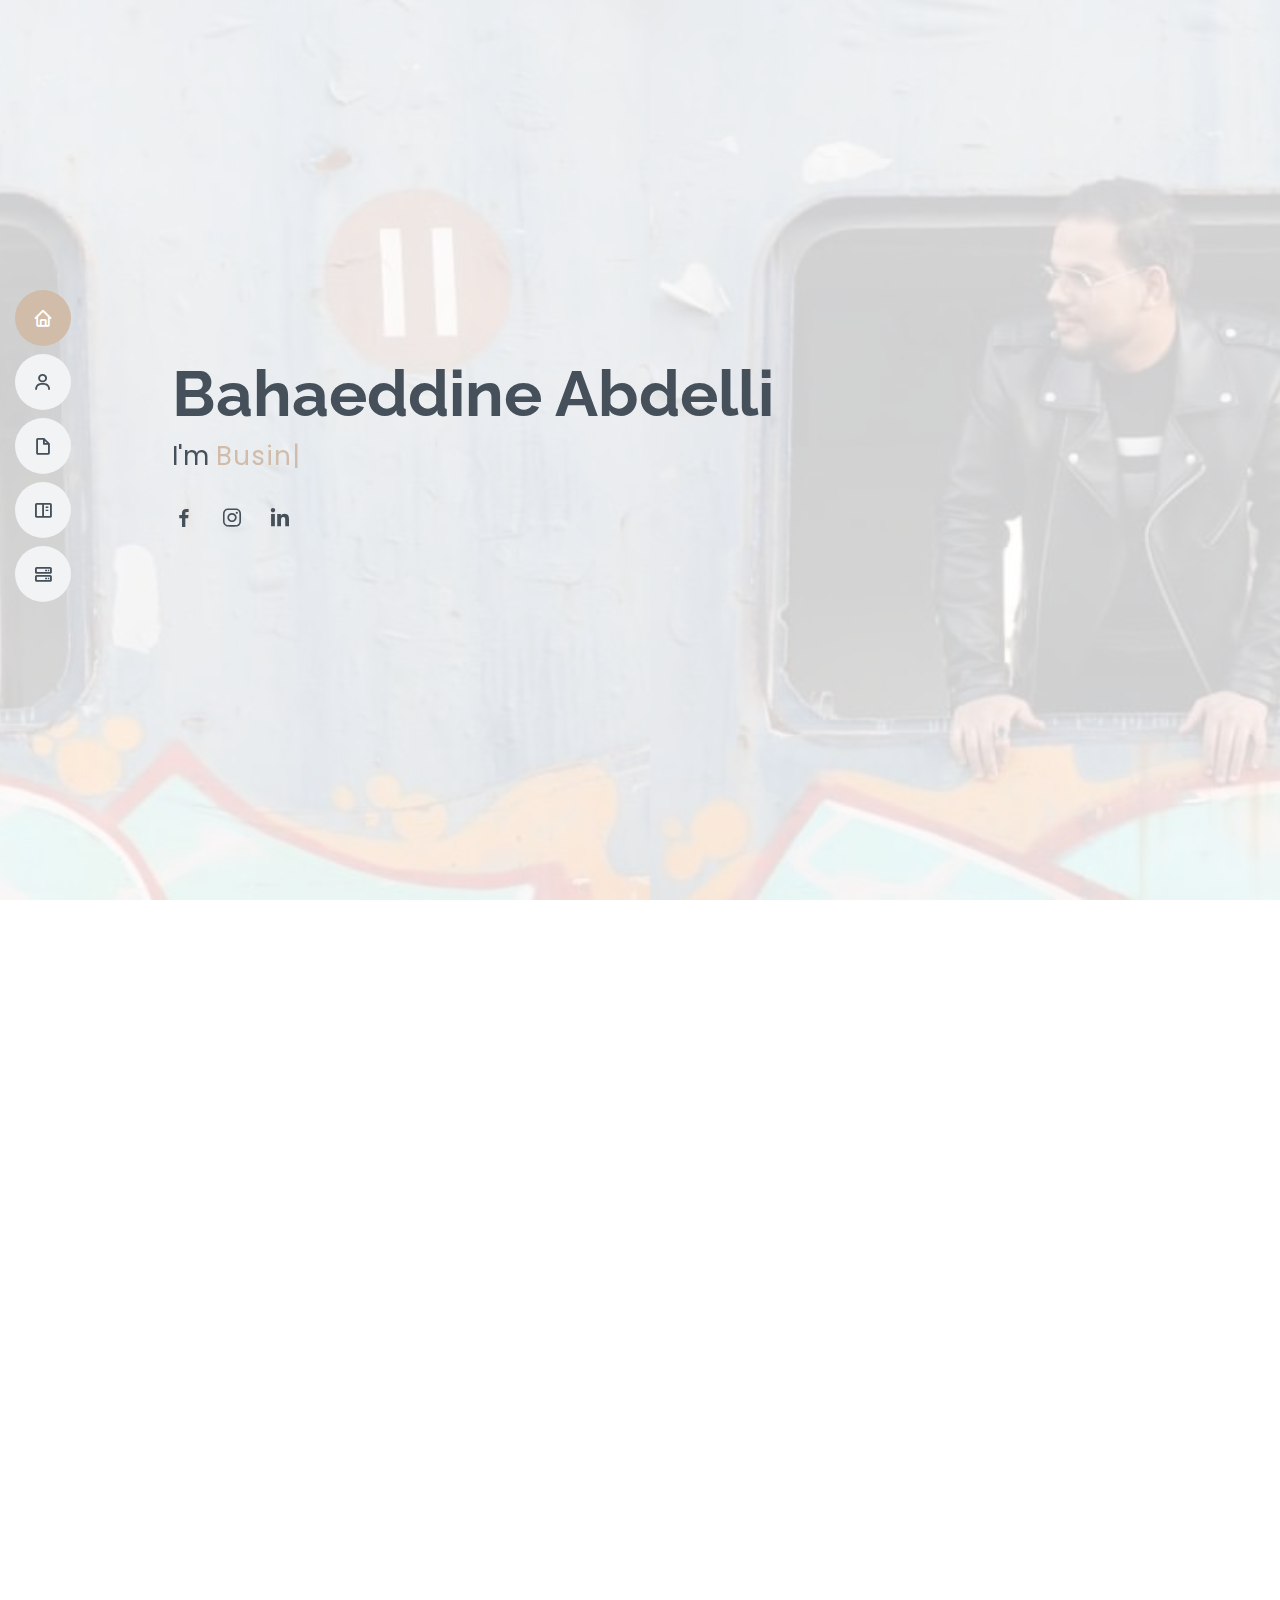
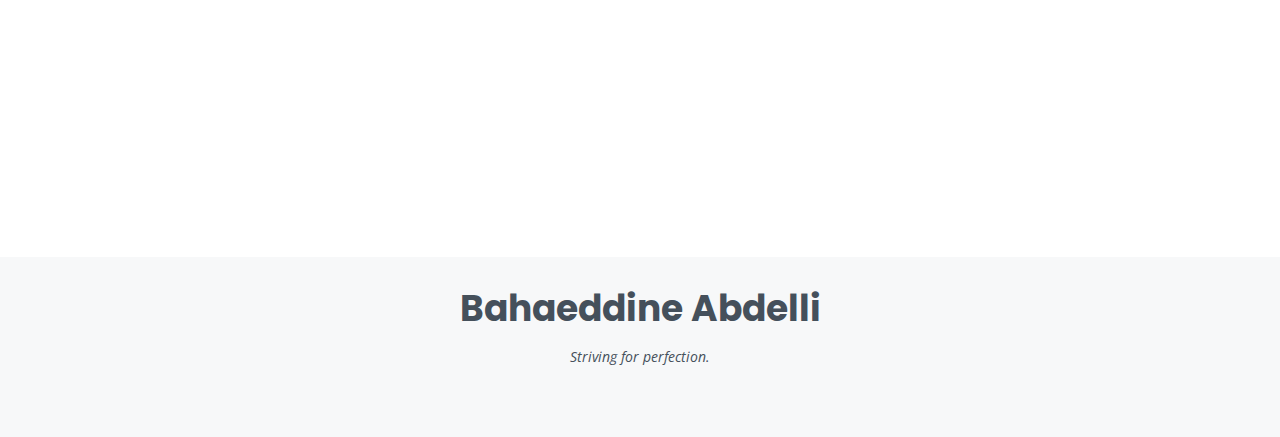
==== index.html @ da471a54 "first" ====
<!DOCTYPE html>
<html lang="en">
  <head>
    <meta charset="utf-8" />
    <meta content="width=device-width, initial-scale=1.0" name="viewport" />

    <title>MyResume Bootstrap Template - Index</title>
    <meta content="" name="description" />
    <meta content="" name="keywords" />

    <!-- Favicons -->
    <link href="assets/img/favicon.png" rel="icon" />
    <link href="assets/img/apple-touch-icon.png" rel="apple-touch-icon" />

    <!-- Google Fonts -->
    <link
      href="https://fonts.googleapis.com/css?family=Open+Sans:300,300i,400,400i,600,600i,700,700i|Raleway:300,300i,400,400i,500,500i,600,600i,700,700i|Poppins:300,300i,400,400i,500,500i,600,600i,700,700i"
      rel="stylesheet"
    />

    <!-- Vendor CSS Files -->
    <link href="assets/vendor/aos/aos.css" rel="stylesheet" />
    <link
      href="assets/vendor/bootstrap/css/bootstrap.min.css"
      rel="stylesheet"
    />
    <link
      href="assets/vendor/bootstrap-icons/bootstrap-icons.css"
      rel="stylesheet"
    />
    <link href="assets/vendor/boxicons/css/boxicons.min.css" rel="stylesheet" />
    <link
      href="assets/vendor/glightbox/css/glightbox.min.css"
      rel="stylesheet"
    />
    <link href="assets/vendor/swiper/swiper-bundle.min.css" rel="stylesheet" />

    <link
      rel="stylesheet"
      href="https://cdn.jsdelivr.net/npm/swiper@11/swiper-bundle.min.css"
    />
    <!-- Template Main CSS File -->
    <link href="assets/css/style.css" rel="stylesheet" />

    <!-- =======================================================
  * Template Name: MyResume
  * Template URL: https://bootstrapmade.com/free-html-bootstrap-template-my-resume/
  * Updated: Mar 17 2024 with Bootstrap v5.3.3
  * Author: BootstrapMade.com
  * License: https://bootstrapmade.com/license/
  ======================================================== -->
  </head>

  <body>
    <!-- ======= Mobile nav toggle button ======= -->
    <!-- <button type="button" class="mobile-nav-toggle d-xl-none"><i class="bi bi-list mobile-nav-toggle"></i></button> -->
    <i class="bi bi-list mobile-nav-toggle d-lg-none"></i>
    <!-- ======= Header ======= -->
    <header id="header" class="d-flex flex-column justify-content-center">
      <nav id="navbar" class="navbar nav-menu">
        <ul>
          <li>
            <a href="#hero" class="nav-link scrollto active"
              ><i class="bx bx-home"></i> <span>Home</span></a
            >
          </li>
          <li>
            <a href="#about" class="nav-link scrollto"
              ><i class="bx bx-user"></i> <span>About</span></a
            >
          </li>
          <li>
            <a href="#resume" class="nav-link scrollto"
              ><i class="bx bx-file-blank"></i> <span>Resume</span></a
            >
          </li>
          <li>
            <a href="#portfolio" class="nav-link scrollto"
              ><i class="bx bx-book-content"></i> <span>My life</span></a
            >
          </li>
          <li>
            <a href="#services" class="nav-link scrollto"
              ><i class="bx bx-server"></i> <span>Certificates</span></a
            >
          </li>
          <!-- <li><a href="#contact" class="nav-link scrollto"><i class="bx bx-envelope"></i> <span>Contact</span></a></li> -->
        </ul>
      </nav>
      <!-- .nav-menu -->
    </header>
    <!-- End Header -->

    <!-- ======= Hero Section ======= -->
    <section id="hero" class="d-flex flex-column justify-content-center">
      <div class="container" data-aos="zoom-in" data-aos-delay="100">
        <h1>Bahaeddine Abdelli</h1>
        <p>
          I'm
          <span
            class="typed"
            data-typed-items="Business Student, Enthusiastic, Professional"
          ></span>
        </p>
        <div class="social-links">
          <a href="https://www.facebook.com/baha.abdelli.73" class="facebook"
            ><i class="bx bxl-facebook"></i
          ></a>
          <a href="https://www.instagram.com/abdellibaha/" class="instagram"
            ><i class="bx bxl-instagram"></i
          ></a>
          <a
            href="https://www.linkedin.com/in/bahaeddine-abdelli-0a6141202/"
            class="linkedin"
            ><i class="bx bxl-linkedin"></i
          ></a>
        </div>
      </div>
    </section>
    <!-- End Hero -->

    <main id="main">
      <!-- ======= About Section ======= -->
      <section id="about" class="about">
        <div class="container" data-aos="fade-up">
          <div class="section-title">
            <h2>About</h2>
            <p>
              I am Bahaeddine Abdelli an ambitious L3 student with a keen
              interest in business analytics at the Mediterranean School of
              Business. With a passion for data-driven decision-making, is
              dedicated to understanding the intricate dynamics of business and
              leveraging analytics to drive efficiency and innovation. Eager to
              combine academic knowledge with real-world experience, Bahaeddine
              is actively seeking opportunities to apply and further develop his
              skills in the ever-evolving field of business analytics. His
              dedication to continuous learning and problem-solving is a
              testament to his commitment to making a meaningful impact in the
              business world.
            </p>
          </div>

          <div class="row">
            <div class="col-lg-4">
              <img
                src="assets/img/bahapdp.png"
                class="img-fluid"
                style="width: 300px"
                alt=""
              />
            </div>
            <div class="col-lg-8 pt-4 pt-lg-0 content">
              <h3>Final Year MSB Student.</h3>
              <p class="fst-italic">Details about me</p>
              <div class="row">
                <div class="col-lg-6">
                  <ul>
                    <li>
                      <i class="bi bi-chevron-right"></i>
                      <strong>Birthday:</strong> <span>19/02/2002</span>
                    </li>
                    <li>
                      <i class="bi bi-chevron-right"></i>
                      <strong>Phone:</strong> <span>+216 29701152</span>
                    </li>
                    <li>
                      <i class="bi bi-chevron-right"></i>
                      <strong>Adress:</strong>
                      <span>Résidence La Perle Du Lac, Tunis </span>
                    </li>
                  </ul>
                </div>
                <div class="col-lg-6">
                  <ul>
                    <li>
                      <i class="bi bi-chevron-right"></i> <strong>Age:</strong>
                      <span>22</span>
                    </li>
                    <li>
                      <i class="bi bi-chevron-right"></i>
                      <strong>Degree:</strong>
                      <span>License in business administration </span>
                    </li>
                    <li>
                      <i class="bi bi-chevron-right"></i>
                      <strong>Email:</strong>
                      <span>bahaeddine.abdelli@msb.tn</span>
                    </li>
                  </ul>
                </div>
              </div>
              <!-- <p>
              Officiis eligendi itaque labore et dolorum mollitia officiis optio vero. Quisquam sunt adipisci omnis et ut. Nulla accusantium dolor incidunt officia tempore. Et eius omnis.
              Cupiditate ut dicta maxime officiis quidem quia. Sed et consectetur qui quia repellendus itaque neque. Aliquid amet quidem ut quaerat cupiditate. Ab et eum qui repellendus omnis culpa magni laudantium dolores.
            </p> -->
            </div>
          </div>
        </div>
      </section>

      <!-- ======= Facts Section ======= -->
      <!-- <section id="facts" class="facts">
      <div class="container" data-aos="fade-up">

        <div class="section-title">
          <h2>Facts</h2>
          <p>Magnam dolores commodi suscipit. Necessitatibus eius consequatur ex aliquid fuga eum quidem. Sit sint consectetur velit. Quisquam quos quisquam cupiditate. Et nemo qui impedit suscipit alias ea. Quia fugiat sit in iste officiis commodi quidem hic quas.</p>
        </div>

        <div class="row">

          <div class="col-lg-3 col-md-6">
            <div class="count-box">
              <i class="bi bi-emoji-smile"></i>
              <span data-purecounter-start="0" data-purecounter-end="232" data-purecounter-duration="1" class="purecounter"></span>
              <p>Happy Clients</p>
            </div>
          </div>

          <div class="col-lg-3 col-md-6 mt-5 mt-md-0">
            <div class="count-box">
              <i class="bi bi-journal-richtext"></i>
              <span data-purecounter-start="0" data-purecounter-end="521" data-purecounter-duration="1" class="purecounter"></span>
              <p>Projects</p>
            </div>
          </div>

          <div class="col-lg-3 col-md-6 mt-5 mt-lg-0">
            <div class="count-box">
              <i class="bi bi-headset"></i>
              <span data-purecounter-start="0" data-purecounter-end="1463" data-purecounter-duration="1" class="purecounter"></span>
              <p>Hours Of Support</p>
            </div>
          </div>

          <div class="col-lg-3 col-md-6 mt-5 mt-lg-0">
            <div class="count-box">
              <i class="bi bi-award"></i>
              <span data-purecounter-start="0" data-purecounter-end="25" data-purecounter-duration="1" class="purecounter"></span>
              <p>Awards</p>
            </div>
          </div>

        </div>

      </div>
    </section> -->

      <!-- ======= Skills Section ======= -->
      <section id="skills" class="skills section-bg">
        <div class="container" data-aos="fade-up">
          <div class="section-title">
            <h2>Skills</h2>
            <p>Overview of my skills.</p>
          </div>

          <div class="row skills-content">
            <div class="col-lg-6">
              <div class="progress">
                <span class="skill">Communication <i class="val">100%</i></span>
                <div class="progress-bar-wrap">
                  <div
                    class="progress-bar"
                    role="progressbar"
                    aria-valuenow="100"
                    aria-valuemin="0"
                    aria-valuemax="100"
                  ></div>
                </div>
              </div>

              <div class="progress">
                <span class="skill">Leadership <i class="val">90%</i></span>
                <div class="progress-bar-wrap">
                  <div
                    class="progress-bar"
                    role="progressbar"
                    aria-valuenow="90"
                    aria-valuemin="0"
                    aria-valuemax="100"
                  ></div>
                </div>
              </div>

              <div class="progress">
                <span class="skill"
                  >Ability to work in a team <i class="val">90%</i></span
                >
                <div class="progress-bar-wrap">
                  <div
                    class="progress-bar"
                    role="progressbar"
                    aria-valuenow="90"
                    aria-valuemin="0"
                    aria-valuemax="100"
                  ></div>
                </div>
              </div>
            </div>

            <div class="col-lg-6">
              <div class="progress">
                <span class="skill"
                  >Microsoft Office <i class="val">80%</i></span
                >
                <div class="progress-bar-wrap">
                  <div
                    class="progress-bar"
                    role="progressbar"
                    aria-valuenow="80"
                    aria-valuemin="0"
                    aria-valuemax="100"
                  ></div>
                </div>
              </div>

              <div class="progress">
                <span class="skill"
                  >Public Speaking <i class="val">85%</i></span
                >
                <div class="progress-bar-wrap">
                  <div
                    class="progress-bar"
                    role="progressbar"
                    aria-valuenow="85"
                    aria-valuemin="0"
                    aria-valuemax="100"
                  ></div>
                </div>
              </div>

              <div class="progress">
                <span class="skill">Photography <i class="val">60%</i></span>
                <div class="progress-bar-wrap">
                  <div
                    class="progress-bar"
                    role="progressbar"
                    aria-valuenow="60"
                    aria-valuemin="0"
                    aria-valuemax="100"
                  ></div>
                </div>
              </div>
            </div>
          </div>
        </div>
      </section>
      <!-- End Skills Section -->

      <!-- ======= Resume Section ======= -->
      <section id="resume" class="resume">
        <div class="container" data-aos="fade-up">
          <div class="section-title">
            <h2>Resume</h2>
            <p>Education / Professional path.</p>
          </div>

          <div class="row">
            <div class="col-lg-6">
              <h3 class="resume-title">Education</h3>
              <div class="resume-item">
                <h4>Baccalaureate in Technology Science</h4>
                <h5>September 2016</h5>
                <p><em>The Pioneer School of Gafsa, Tunisia</em></p>
              </div>
              <div class="resume-item">
                <h4>Preparatory Cycle</h4>
                <h5>September 2020 - June 2021</h5>
                <p>
                  <em
                    >Preparatory Institute for Engineering, Nabeul, Tunisia</em
                  >
                </p>
              </div>
              <div class="resume-item">
                <h4>Licence in Business Administration</h4>
                <h5>September 2021 - June 2024</h5>
                <p><em>Mediterranean School Of Business, Tunis, Tunisia</em></p>
              </div>
              <h3 class="resume-title">Extra-Cirricular Activities</h3>
              <div class="resume-item">
                <h4>Member at Lions Club SMU Nation</h4>
                <h5>November 2022 - Present</h5>
                <p><em>Mediterranean School Of Business, Tunis, Tunisia</em></p>
                <ul>
                  <li>
                    Promote the principles of good government and good
                    citizenship
                  </li>
                  <li>
                    Take an active interest in the civic, cultural, social and
                    moral welfare of the community
                  </li>
                  <li>
                    Encourage service-minded people to serve their community
                    without personal financial reward
                  </li>
                </ul>
              </div>
              <div class="resume-item">
                <h4>Member at Enactus SMU</h4>
                <h5>September 2022 - Present</h5>
                <p><em>Mediterranean School Of Business, Tunis, Tunisia</em></p>
                <ul>
                  <li>
                    Actively engage in Enactus projects that address social,
                    economic, or environmental issues
                  </li>
                  <li>
                    Collaborate with our club members to plan, execute, and
                    evaluate projects
                  </li>
                  <li>
                    Raise awareness about social and environmental issues and
                    the work being done by Enactus
                  </li>
                </ul>
              </div>
            </div>
            <div class="col-lg-6">
              <h3 class="resume-title">Professional Experience</h3>
              <div class="resume-item">
                <h4>Intern at Tunisie Clearing</h4>
                <h5>July 2022</h5>
                <p><em>Tunis, Tunisia </em></p>
                <ul>
                  <li>
                    Ensure the security of assets kept on a centralized basis
                  </li>
                  <li>
                    Ensure the settlement and clearing of transactions according
                    to the LP principle
                  </li>
                  <li>
                    Reduce the risks associated with delivery and payment
                    transactions between different counterparties
                  </li>
                  <li>
                    Apply best practices and international recommendations in
                    the field of securities.
                  </li>
                </ul>
              </div>
              <div class="resume-item">
                <h4>intern at Délice Holding</h4>
                <h5>July 2023</h5>
                <p><em>Tunis, Tunisia</em></p>
                <ul>
                  <li>
                    Monitoring of management's key performance indicators (key
                    business indicators, team member indicator)
                  </li>
                  <li>
                    Planning of activities and management action plan to achieve
                    expected objectives
                  </li>
                  <li>
                    Management of raw material supply for two production
                    Factories
                  </li>
                  <li>
                    Created 4+ design presentations and proposals a month for
                    clients and account managers
                  </li>
                </ul>
              </div>
            </div>
          </div>
        </div>
      </section>
      <!-- End Resume Section -->

      <!-- ======= Portfolio Section ======= -->
      <section id="portfolio" class="portfolio section-bg">
        <div class="container" data-aos="fade-up">
          <div class="section-title">
            <h2>Glimpse Into my life</h2>
            <!-- <p>Magnam dolores commodi suscipit. Necessitatibus eius consequatur ex aliquid fuga eum quidem. Sit sint consectetur velit. Quisquam quos quisquam cupiditate. Et nemo qui impedit suscipit alias ea. Quia fugiat sit in iste officiis commodi quidem hic quas.</p> -->
          </div>

          <div class="row">
            <div
              class="col-lg-12 d-flex justify-content-center"
              data-aos="fade-up"
              data-aos-delay="100"
            >
              <ul id="portfolio-flters">
                <li style="font-size: 18px;" data-filter="*" class="filter-active">All</li>
                <li style="font-size: 18px;" data-filter=".filter-modeling">Modeling</li>
                <li style="font-size: 18px;" data-filter=".filter-animals">Zoophilist</li>
                <li style="font-size: 18px;" data-filter=".filter-tradition">Traditional dancing</li>
              </ul>
            </div>
          </div>

          <div
            class="row portfolio-container"
            data-aos="fade-up"
            data-aos-delay="200"
          >
            <div class="col-lg-4 col-md-6 portfolio-item filter-modeling">
              <div class="portfolio-wrap">
                <img
                  src="assets/img/portfolio/baha-1.jpeg"
                  class="img-fluid"
                  alt=""
                />
                <div class="portfolio-info">
                  <h4>App 1</h4>
                  <p>App</p>
                  <div class="portfolio-links">
                    <a
                      href="assets/img/portfolio/baha-1.jpeg"
                      data-gallery="portfolioGallery"
                      class="portfolio-lightbox"
                      title="App 1"
                      ><i class="bx bx-plus"></i
                    ></a>
                    <a
                      href="portfolio-details.html"
                      class="portfolio-details-lightbox"
                      data-glightbox="type: external"
                      title="Portfolio Details"
                      ><i class="bx bx-link"></i
                    ></a>
                  </div>
                </div>
              </div>
            </div>

            <div class="col-lg-4 col-md-6 portfolio-item filter-animals">
              <div class="portfolio-wrap">
                <img
                  src="assets/img/portfolio/baha-2.jpeg"
                  class="img-fluid"
                  alt=""
                />
                <div class="portfolio-info">
                  <h4>Web 3</h4>
                  <p>Web</p>
                  <div class="portfolio-links">
                    <a
                      href="assets/img/portfolio/baha-2.jpeg"
                      data-gallery="portfolioGallery"
                      class="portfolio-lightbox"
                      title="Web 3"
                      ><i class="bx bx-plus"></i
                    ></a>
                    <a
                      href="portfolio-details.html"
                      class="portfolio-details-lightbox"
                      data-glightbox="type: external"
                      title="Portfolio Details"
                      ><i class="bx bx-link"></i
                    ></a>
                  </div>
                </div>
              </div>
            </div>

            <div class="col-lg-4 col-md-6 portfolio-item filter-tradition">
              <div class="portfolio-wrap">
                <img
                  src="assets/img/portfolio/baha-3.jpeg"
                  class="img-fluid"
                  alt=""
                />
                <div class="portfolio-info">
                  <h4>App 2</h4>
                  <p>App</p>
                  <div class="portfolio-links">
                    <a
                      href="assets/img/portfolio/baha-3.jpeg"
                      data-gallery="portfolioGallery"
                      class="portfolio-lightbox"
                      title="App 2"
                      ><i class="bx bx-plus"></i
                    ></a>
                    <a
                      href="portfolio-details.html"
                      class="portfolio-details-lightbox"
                      data-glightbox="type: external"
                      title="Portfolio Details"
                      ><i class="bx bx-link"></i
                    ></a>
                  </div>
                </div>
              </div>
            </div>

            <div class="col-lg-4 col-md-6 portfolio-item filter-tradition">
              <div class="portfolio-wrap">
                <img
                  src="assets/img/portfolio/baha-4.jpeg"
                  class="img-fluid"
                  alt=""
                />
                <div class="portfolio-info">
                  <h4>Card 2</h4>
                  <p>Card</p>
                  <div class="portfolio-links">
                    <a
                      href="assets/img/portfolio/baha-4.jpeg"
                      data-gallery="portfolioGallery"
                      class="portfolio-lightbox"
                      title="Card 2"
                      ><i class="bx bx-plus"></i
                    ></a>
                    <a
                      href="portfolio-details.html"
                      class="portfolio-details-lightbox"
                      data-glightbox="type: external"
                      title="Portfolio Details"
                      ><i class="bx bx-link"></i
                    ></a>
                  </div>
                </div>
              </div>
            </div>

            <div class="col-lg-4 col-md-6 portfolio-item filter-tradition">
              <div class="portfolio-wrap">
                <img
                  src="assets/img/portfolio/baha-5.jpeg"
                  class="img-fluid"
                  alt=""
                />
                <div class="portfolio-info">
                  <h4>Web 2</h4>
                  <p>Web</p>
                  <div class="portfolio-links">
                    <a
                      href="assets/img/portfolio/baha-5.jpeg"
                      data-gallery="portfolioGallery"
                      class="portfolio-lightbox"
                      title="Web 2"
                      ><i class="bx bx-plus"></i
                    ></a>
                    <a
                      href="portfolio-details.html"
                      class="portfolio-details-lightbox"
                      data-glightbox="type: external"
                      title="Portfolio Details"
                      ><i class="bx bx-link"></i
                    ></a>
                  </div>
                </div>
              </div>
            </div>

            <div class="col-lg-4 col-md-6 portfolio-item filter-modeling">
              <div class="portfolio-wrap">
                <img
                  src="assets/img/portfolio/baha-6.jpeg"
                  class="img-fluid"
                  alt=""
                />
                <div class="portfolio-info">
                  <h4>App 3</h4>
                  <p>App</p>
                  <div class="portfolio-links">
                    <a
                      href="assets/img/portfolio/baha-6.jpeg"
                      data-gallery="portfolioGallery"
                      class="portfolio-lightbox"
                      title="App 3"
                      ><i class="bx bx-plus"></i
                    ></a>
                    <a
                      href="portfolio-details.html"
                      class="portfolio-details-lightbox"
                      data-glightbox="type: external"
                      title="Portfolio Details"
                      ><i class="bx bx-link"></i
                    ></a>
                  </div>
                </div>
              </div>
            </div>

            <div class="col-lg-4 col-md-6 portfolio-item filter-modeling">
              <div class="portfolio-wrap">
                <img
                  src="assets/img/portfolio/baha-7.jpeg"
                  class="img-fluid"
                  alt=""
                />
                <div class="portfolio-info">
                  <h4>Card 1</h4>
                  <p>Card</p>
                  <div class="portfolio-links">
                    <a
                      href="assets/img/portfolio/baha-7.jpeg"
                      data-gallery="portfolioGallery"
                      class="portfolio-lightbox"
                      title="Card 1"
                      ><i class="bx bx-plus"></i
                    ></a>
                    <a
                      href="portfolio-details.html"
                      class="portfolio-details-lightbox"
                      data-glightbox="type: external"
                      title="Portfolio Details"
                      ><i class="bx bx-link"></i
                    ></a>
                  </div>
                </div>
              </div>
            </div>
            <div class="col-lg-4 col-md-6 portfolio-item filter-animals">
              <div class="portfolio-wrap">
                <img
                  src="assets/img/portfolio/baha-8.jpeg"
                  class="img-fluid"
                  alt=""
                />
                <div class="portfolio-info">
                  <h4>Card 1</h4>
                  <p>Card</p>
                  <div class="portfolio-links">
                    <a
                      href="assets/img/portfolio/baha-8.jpeg"
                      data-gallery="portfolioGallery"
                      class="portfolio-lightbox"
                      title="Card 1"
                      ><i class="bx bx-plus"></i
                    ></a>
                    <a
                      href="portfolio-details.html"
                      class="portfolio-details-lightbox"
                      data-glightbox="type: external"
                      title="Portfolio Details"
                      ><i class="bx bx-link"></i
                    ></a>
                  </div>
                </div>
              </div>
            </div>
            <div class="col-lg-4 col-md-6 portfolio-item filter-animals">
              <div class="portfolio-wrap">
                <img
                  src="assets/img/portfolio/baha-9.jpeg"
                  class="img-fluid"
                  alt=""
                />
                <div class="portfolio-info">
                  <h4>Card 1</h4>
                  <p>Card</p>
                  <div class="portfolio-links">
                    <a
                      href="assets/img/portfolio/baha-9.jpeg"
                      data-gallery="portfolioGallery"
                      class="portfolio-lightbox"
                      title="Card 1"
                      ><i class="bx bx-plus"></i
                    ></a>
                    <a
                      href="portfolio-details.html"
                      class="portfolio-details-lightbox"
                      data-glightbox="type: external"
                      title="Portfolio Details"
                      ><i class="bx bx-link"></i
                    ></a>
                  </div>
                </div>
              </div>
            </div>
            <div class="col-lg-4 col-md-6 portfolio-item filter-animals">
              <div class="portfolio-wrap">
                <img
                  src="assets/img/portfolio/baha-10.jpeg"
                  class="img-fluid"
                  alt=""
                />
                <div class="portfolio-info">
                  <h4>Card 1</h4>
                  <p>Card</p>
                  <div class="portfolio-links">
                    <a
                      href="assets/img/portfolio/baha-10.jpeg"
                      data-gallery="portfolioGallery"
                      class="portfolio-lightbox"
                      title="Card 1"
                      ><i class="bx bx-plus"></i
                    ></a>
                    <a
                      href="portfolio-details.html"
                      class="portfolio-details-lightbox"
                      data-glightbox="type: external"
                      title="Portfolio Details"
                      ><i class="bx bx-link"></i
                    ></a>
                  </div>
                </div>
              </div>
            </div>
            <div class="col-lg-4 col-md-6 portfolio-item filter-tradition">
              <div class="portfolio-wrap">
                <img
                  src="assets/img/portfolio/baha-11.jpeg"
                  class="img-fluid"
                  alt=""
                />
                <div class="portfolio-info">
                  <h4>Card 1</h4>
                  <p>Card</p>
                  <div class="portfolio-links">
                    <a
                      href="assets/img/portfolio/baha-11.jpeg"
                      data-gallery="portfolioGallery"
                      class="portfolio-lightbox"
                      title="Card 1"
                      ><i class="bx bx-plus"></i
                    ></a>
                    <a
                      href="portfolio-details.html"
                      class="portfolio-details-lightbox"
                      data-glightbox="type: external"
                      title="Portfolio Details"
                      ><i class="bx bx-link"></i
                    ></a>
                  </div>
                </div>
              </div>
            </div>
            <div class="col-lg-4 col-md-6 portfolio-item filter-tradition">
              <div class="portfolio-wrap">
                <img
                  src="assets/img/portfolio/baha-12.jpeg"
                  class="img-fluid"
                  alt=""
                />
                <div class="portfolio-info">
                  <h4>Card 1</h4>
                  <p>Card</p>
                  <div class="portfolio-links">
                    <a
                      href="assets/img/portfolio/baha-12.jpeg"
                      data-gallery="portfolioGallery"
                      class="portfolio-lightbox"
                      title="Card 1"
                      ><i class="bx bx-plus"></i
                    ></a>
                    <a
                      href="portfolio-details.html"
                      class="portfolio-details-lightbox"
                      data-glightbox="type: external"
                      title="Portfolio Details"
                      ><i class="bx bx-link"></i
                    ></a>
                  </div>
                </div>
              </div>
            </div>
            <div class="col-lg-4 col-md-6 portfolio-item filter-modeling">
              <div class="portfolio-wrap">
                <img
                  src="assets/img/portfolio/baha-13.jpeg"
                  class="img-fluid"
                  alt=""
                />
                <div class="portfolio-info">
                  <h4>Card 1</h4>
                  <p>Card</p>
                  <div class="portfolio-links">
                    <a
                      href="assets/img/portfolio/baha-13.jpeg"
                      data-gallery="portfolioGallery"
                      class="portfolio-lightbox"
                      title="Card 1"
                      ><i class="bx bx-plus"></i
                    ></a>
                    <a
                      href="portfolio-details.html"
                      class="portfolio-details-lightbox"
                      data-glightbox="type: external"
                      title="Portfolio Details"
                      ><i class="bx bx-link"></i
                    ></a>
                  </div>
                </div>
              </div>
            </div>
            <div class="col-lg-4 col-md-6 portfolio-item filter-modeling">
              <div class="portfolio-wrap">
                <img
                  src="assets/img/portfolio/baha-14.jpeg"
                  class="img-fluid"
                  alt=""
                />
                <div class="portfolio-info">
                  <h4>Card 1</h4>
                  <p>Card</p>
                  <div class="portfolio-links">
                    <a
                      href="assets/img/portfolio/baha-14.jpeg"
                      data-gallery="portfolioGallery"
                      class="portfolio-lightbox"
                      title="Card 1"
                      ><i class="bx bx-plus"></i
                    ></a>
                    <a
                      href="portfolio-details.html"
                      class="portfolio-details-lightbox"
                      data-glightbox="type: external"
                      title="Portfolio Details"
                      ><i class="bx bx-link"></i
                    ></a>
                  </div>
                </div>
              </div>
            </div>
            <div class="col-lg-4 col-md-6 portfolio-item filter-modeling">
              <div class="portfolio-wrap">
                <img
                  src="assets/img/portfolio/baha-15.jpeg"
                  class="img-fluid"
                  alt=""
                />
                <div class="portfolio-info">
                  <h4>Card 1</h4>
                  <p>Card</p>
                  <div class="portfolio-links">
                    <a
                      href="assets/img/portfolio/baha-15.jpeg"
                      data-gallery="portfolioGallery"
                      class="portfolio-lightbox"
                      title="Card 1"
                      ><i class="bx bx-plus"></i
                    ></a>
                    <a
                      href="portfolio-details.html"
                      class="portfolio-details-lightbox"
                      data-glightbox="type: external"
                      title="Portfolio Details"
                      ><i class="bx bx-link"></i
                    ></a>
                  </div>
                </div>
              </div>
            </div>
            <div class="col-lg-4 col-md-6 portfolio-item filter-modeling">
              <div class="portfolio-wrap">
                <img
                  src="assets/img/portfolio/baha-16.jpeg"
                  class="img-fluid"
                  alt=""
                />
                <div class="portfolio-info">
                  <h4>Card 1</h4>
                  <p>Card</p>
                  <div class="portfolio-links">
                    <a
                      href="assets/img/portfolio/baha-16.jpeg"
                      data-gallery="portfolioGallery"
                      class="portfolio-lightbox"
                      title="Card 1"
                      ><i class="bx bx-plus"></i
                    ></a>
                    <a
                      href="portfolio-details.html"
                      class="portfolio-details-lightbox"
                      data-glightbox="type: external"
                      title="Portfolio Details"
                      ><i class="bx bx-link"></i
                    ></a>
                  </div>
                </div>
              </div>
            </div>
            <div class="col-lg-4 col-md-6 portfolio-item filter-animals">
              <div class="portfolio-wrap">
                <img
                  src="assets/img/portfolio/baha-17.jpeg"
                  class="img-fluid"
                  alt=""
                />
                <div class="portfolio-info">
                  <h4>Card 1</h4>
                  <p>Card</p>
                  <div class="portfolio-links">
                    <a
                      href="assets/img/portfolio/baha-17.jpeg"
                      data-gallery="portfolioGallery"
                      class="portfolio-lightbox"
                      title="Card 1"
                      ><i class="bx bx-plus"></i
                    ></a>
                    <a
                      href="portfolio-details.html"
                      class="portfolio-details-lightbox"
                      data-glightbox="type: external"
                      title="Portfolio Details"
                      ><i class="bx bx-link"></i
                    ></a>
                  </div>
                </div>
              </div>
            </div>

          </div>
        </div>
      </section>
      <!-- End Portfolio Section -->

      <!-- ======= Services Section ======= -->
      <section id="services" class="services">
        <div class="container" data-aos="fade-up">
          <div class="section-title">
            <h2>Certificates</h2>
            <p>
              My coursera certificates
            </p>
          </div>

          <div class="row">
            <div class="swiper mySwiper">
              <div class="swiper-wrapper">
                <div class="swiper-slide">
                  <img src="/assets/img/certifs/certif-1.png" />
                </div>
                <div class="swiper-slide">
                  <img src="/assets/img/certifs/certif-2.png" />
                </div>
                <div class="swiper-slide">
                  <img src="/assets/img/certifs/certif-3.png" />
                </div>
                <div class="swiper-slide">
                  <img src="/assets/img/certifs/certif-4.png" />
                </div>
              </div>
              <div class="swiper-pagination"></div>
            </div> 
          </div>
        </div>
      </section>
      <!-- End Services Section -->

      <!-- ======= Testimonials Section ======= -->
      <section id="testimonials" class="testimonials section-bg">
      <div class="container" data-aos="fade-up">

        <div class="section-title">
          <h2>Testimonials</h2>
        </div>

        <div class="testimonials-slider swiper" data-aos="fade-up" data-aos-delay="100">
          <div class="swiper-wrapper swiperJustif" >

            <div class="swiper-slide">
              <div class="testimonial-item">
                <img src="assets/img/testimonials/anis.jpg" class="testimonial-img" alt="">
                <h3>Anis Chelbi</h3>
                <h4>Professor</h4>
                <p>
                  <i class="bx bxs-quote-alt-left quote-icon-left"></i>
                  Bahaeddine is a dedicated hardworking student and a motivated young man. He has excellent interpersonal skills and is an effective team member with clear leadership qualities. In class, he has proven to be a take-charge person who is able to successfully develop plans and implement them
                  <i class="bx bxs-quote-alt-right quote-icon-right"></i>
                </p>
              </div>
            </div>
            
            <div class="swiper-slide">
              <div class="testimonial-item">
                <img src="assets/img/testimonials/wided.jpg" class="testimonial-img" alt="">
                <h3>Wided Hemissi</h3>
                <h4>Professor</h4>
                <p>
                  <i class="bx bxs-quote-alt-left quote-icon-left"></i>
                  Throughout my interactions with Baha , he has consistently demonstrated exceptional academic prowess, dedication, and interest in the field of business. As a diligent and driven individual, baha has continually excelled in their coursework, consistently achieving outstanding grades and actively engaging in class discussions and group projects.
                  <i class="bx bxs-quote-alt-right quote-icon-right"></i>
                </p>
              </div>
            </div>


          </div>
          <div class="swiper-pagination"></div>
        </div>

      </div>
    </section>

      <!-- ======= Contact Section ======= -->
      <!-- <section id="contact" class="contact">
      <div class="container" data-aos="fade-up">

        <div class="section-title">
          <h2>Contact</h2>
        </div>

        <div class="row mt-1">

          <div class="col-lg-4">
            <div class="info">
              <div class="address">
                <i class="bi bi-geo-alt"></i>
                <h4>Location:</h4>
                <p>A108 Adam Street, New York, NY 535022</p>
              </div>

              <div class="email">
                <i class="bi bi-envelope"></i>
                <h4>Email:</h4>
                <p>info@example.com</p>
              </div>

              <div class="phone">
                <i class="bi bi-phone"></i>
                <h4>Call:</h4>
                <p>+1 5589 55488 55s</p>
              </div>

            </div>

          </div>

          <div class="col-lg-8 mt-5 mt-lg-0">

            <form action="forms/contact.php" method="post" role="form" class="php-email-form">
              <div class="row">
                <div class="col-md-6 form-group">
                  <input type="text" name="name" class="form-control" id="name" placeholder="Your Name" required>
                </div>
                <div class="col-md-6 form-group mt-3 mt-md-0">
                  <input type="email" class="form-control" name="email" id="email" placeholder="Your Email" required>
                </div>
              </div>
              <div class="form-group mt-3">
                <input type="text" class="form-control" name="subject" id="subject" placeholder="Subject" required>
              </div>
              <div class="form-group mt-3">
                <textarea class="form-control" name="message" rows="5" placeholder="Message" required></textarea>
              </div>
              <div class="my-3">
                <div class="loading">Loading</div>
                <div class="error-message"></div>
                <div class="sent-message">Your message has been sent. Thank you!</div>
              </div>
              <div class="text-center"><button type="submit">Send Message</button></div>
            </form>

          </div>

        </div>

      </div>
    </section> -->
    </main>
    <!-- End #main -->

    <!-- ======= Footer ======= -->
    <footer id="footer">
      <div class="container">
        <h3>Bahaeddine Abdelli</h3>
        <p>Striving for perfection.</p>
      </div>
    </footer>
    <!-- End Footer -->

    <div id="preloader"></div>
    <a
      href="#"
      class="back-to-top d-flex align-items-center justify-content-center"
      ><i class="bi bi-arrow-up-short"></i
    ></a>

    <!-- Vendor JS Files -->
    <script src="assets/vendor/purecounter/purecounter_vanilla.js"></script>
    <script src="assets/vendor/aos/aos.js"></script>
    <script src="assets/vendor/bootstrap/js/bootstrap.bundle.min.js"></script>
    <script src="assets/vendor/glightbox/js/glightbox.min.js"></script>
    <script src="assets/vendor/isotope-layout/isotope.pkgd.min.js"></script>
    <script src="assets/vendor/swiper/swiper-bundle.min.js"></script>
    <script src="assets/vendor/typed.js/typed.umd.js"></script>
    <script src="assets/vendor/waypoints/noframework.waypoints.js"></script>
    <script src="assets/vendor/php-email-form/validate.js"></script>
    <script src="https://cdn.jsdelivr.net/npm/swiper@11/swiper-bundle.min.js"></script>

    <!-- Template Main JS File -->
    <script src="assets/js/main.js"></script>

    <style>
  
  .swiper {
      width: 100%;
      padding-top: 50px;
      padding-bottom: 50px;
    }

    .swiper-slide {
      background-position: center;
      background-size: cover;
      width: 300px;
      height: auto;
    }

    .swiper-slide img {
      display: block;
      width: 100%;
    }
    </style>

  </body>
</html>
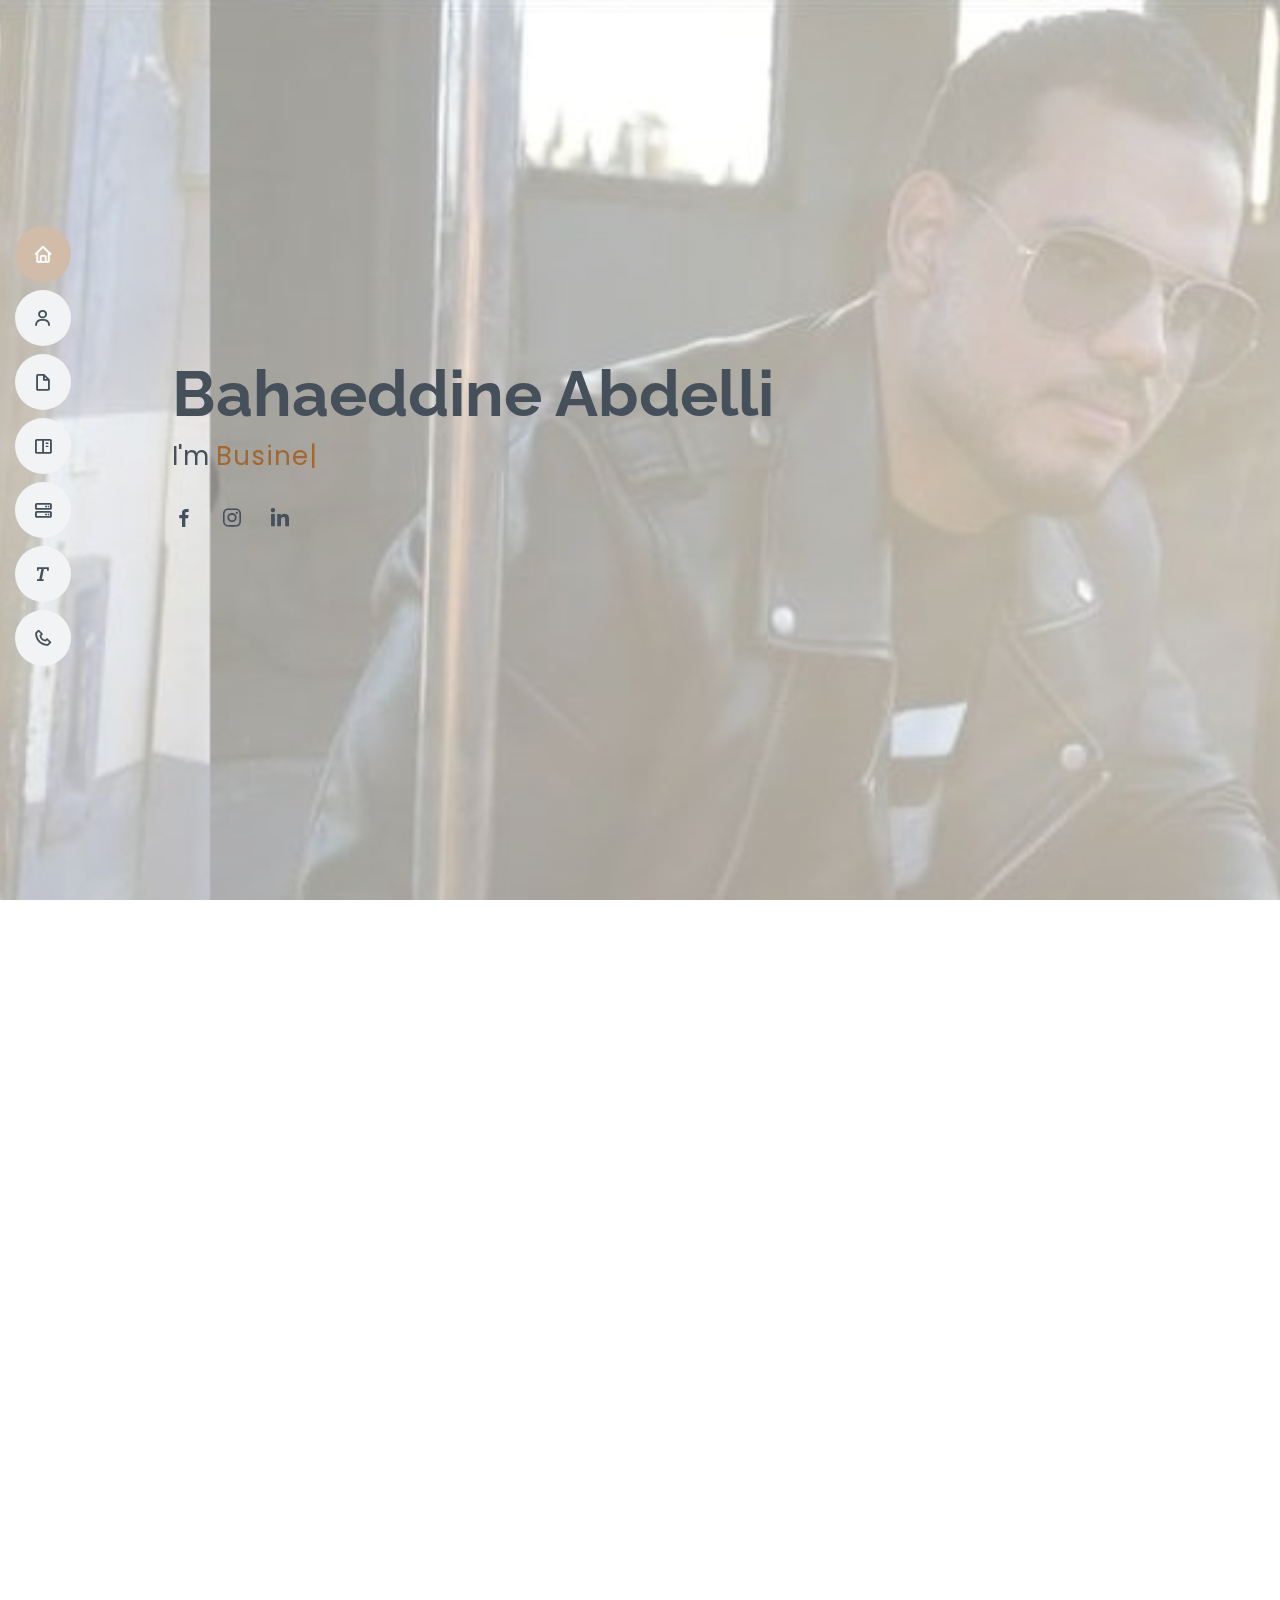
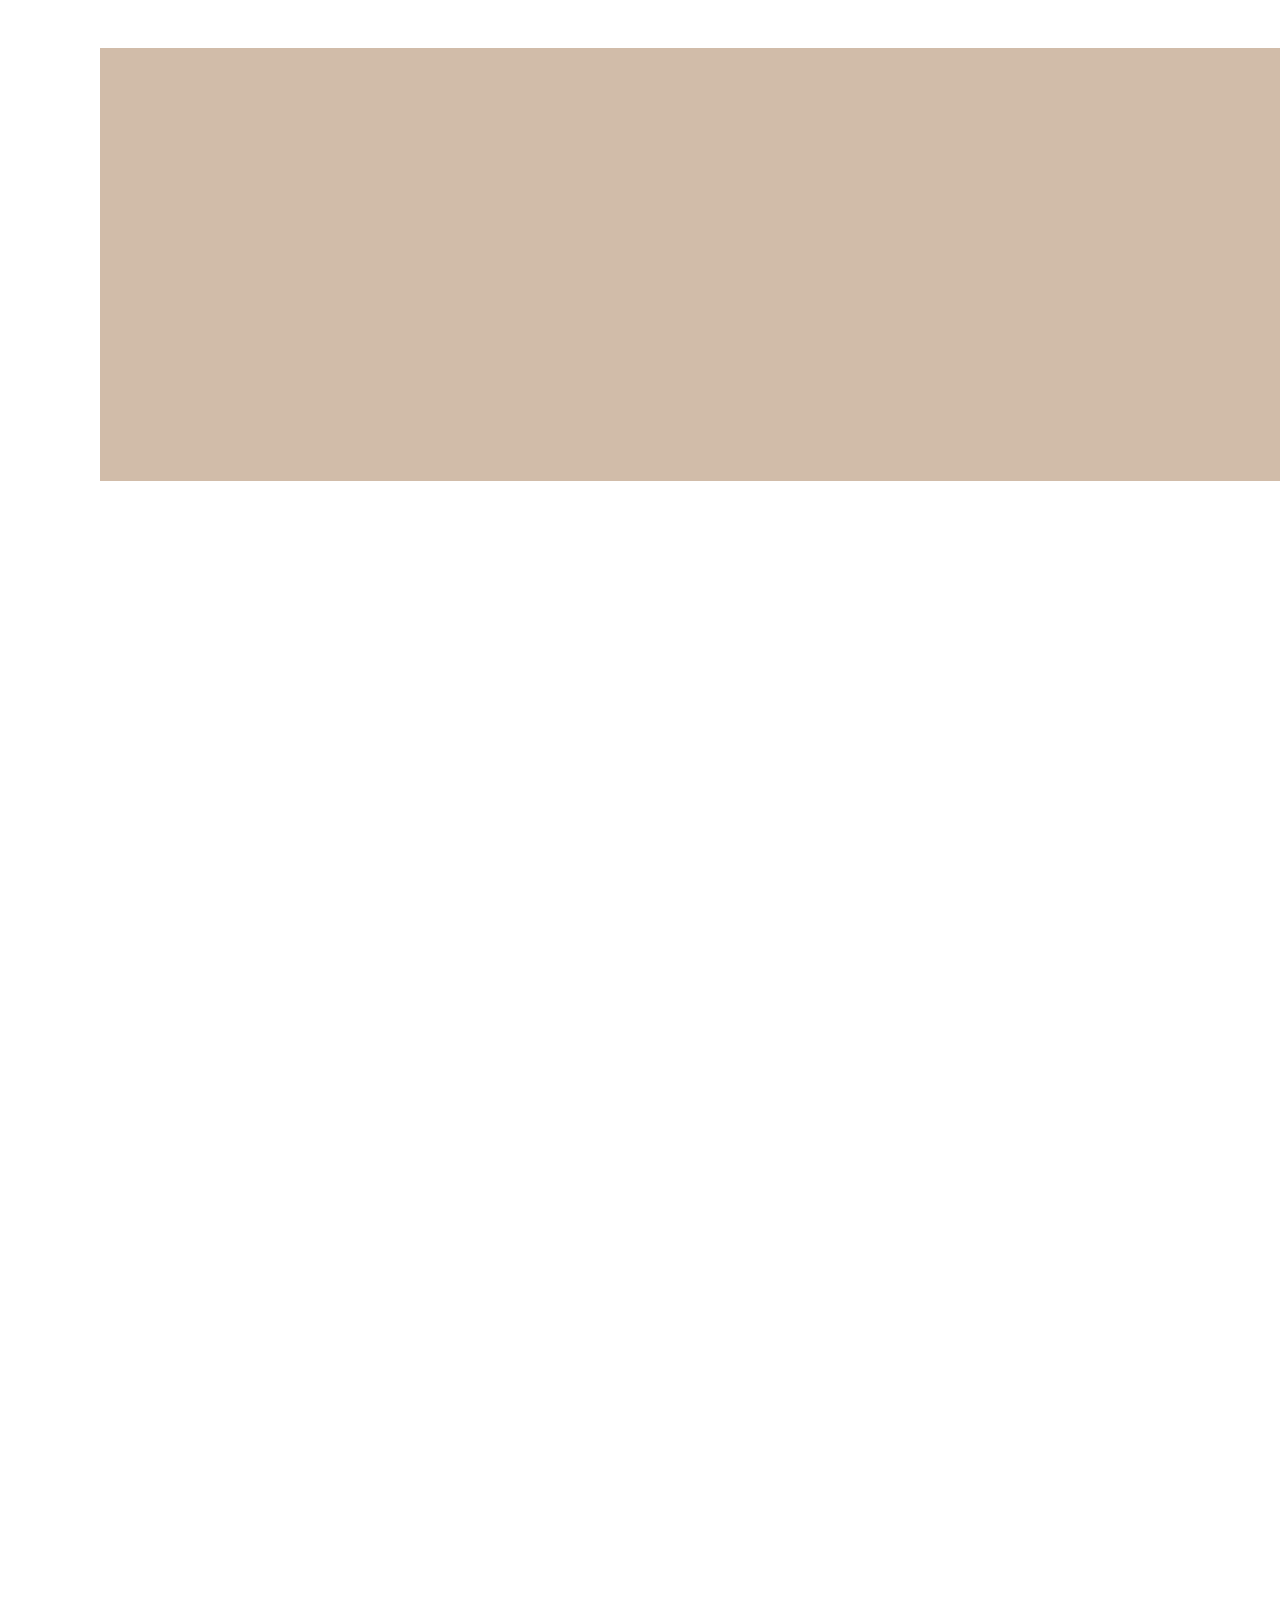
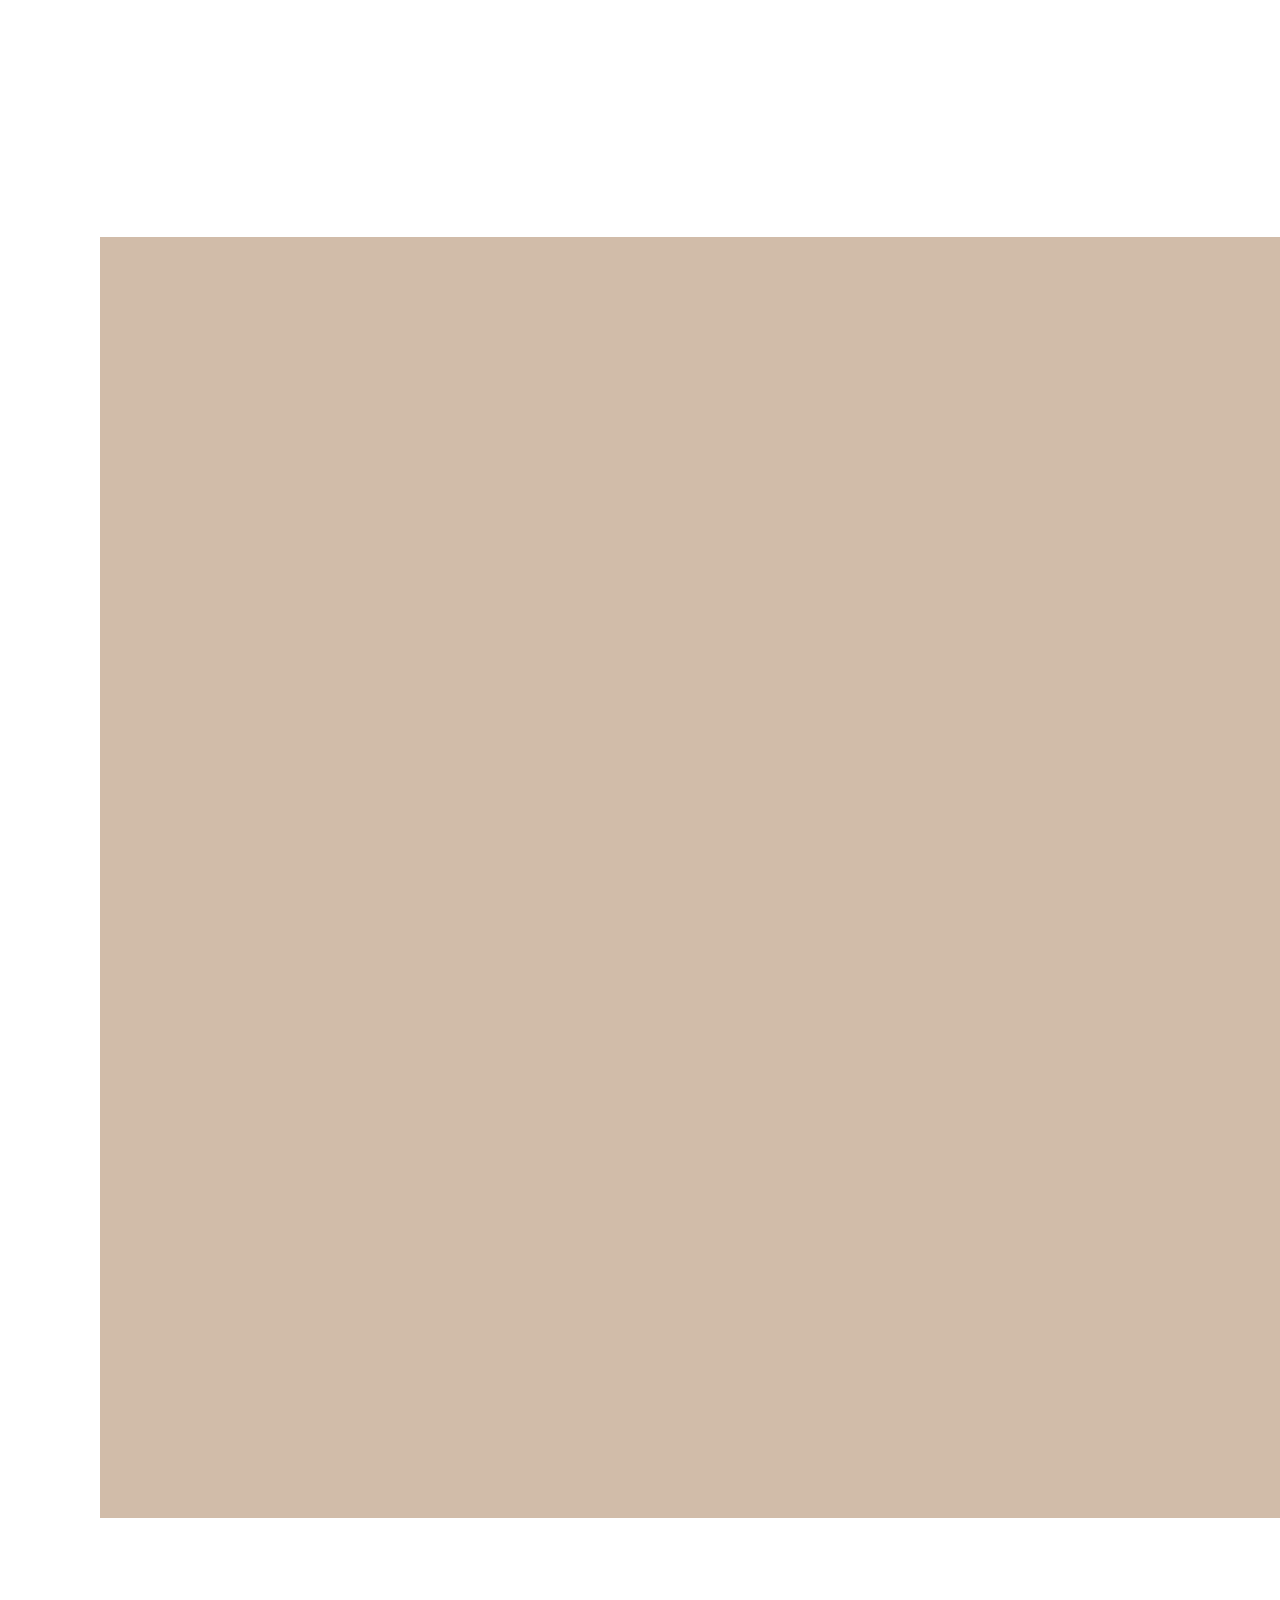
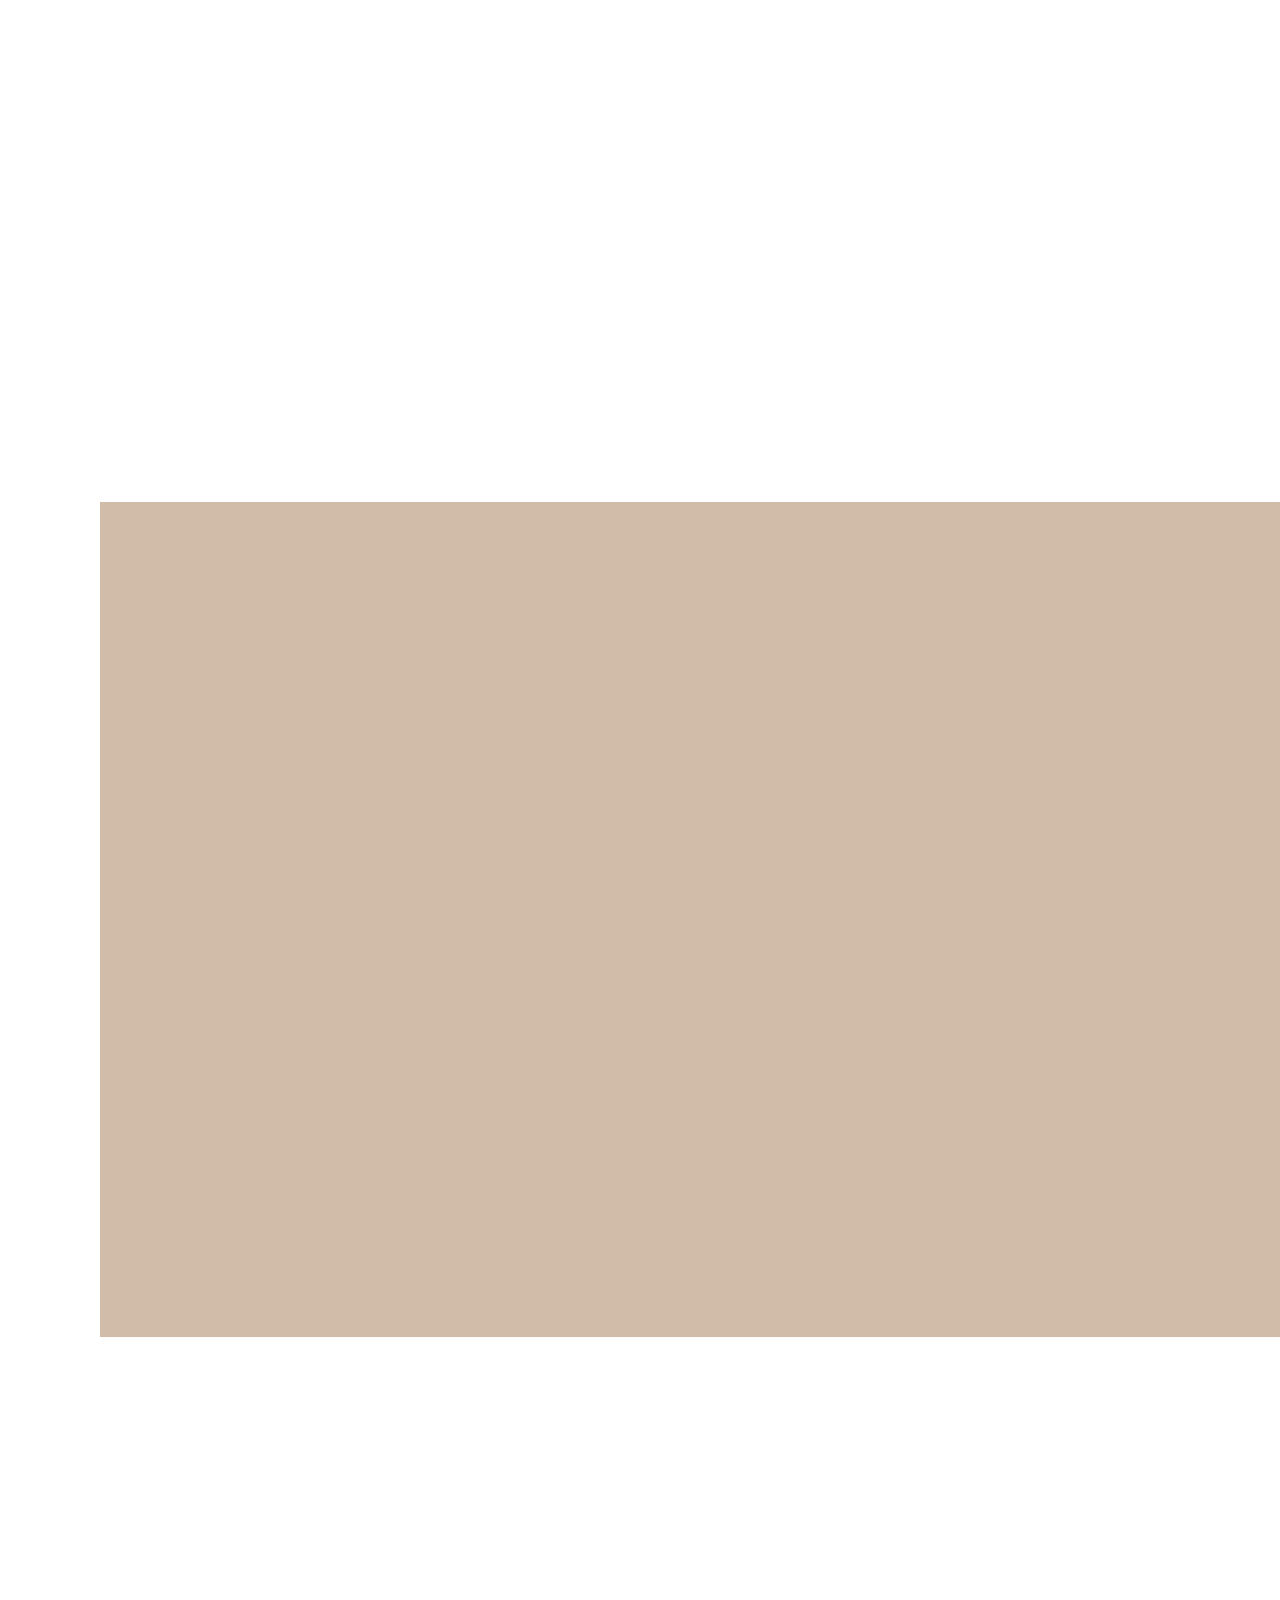
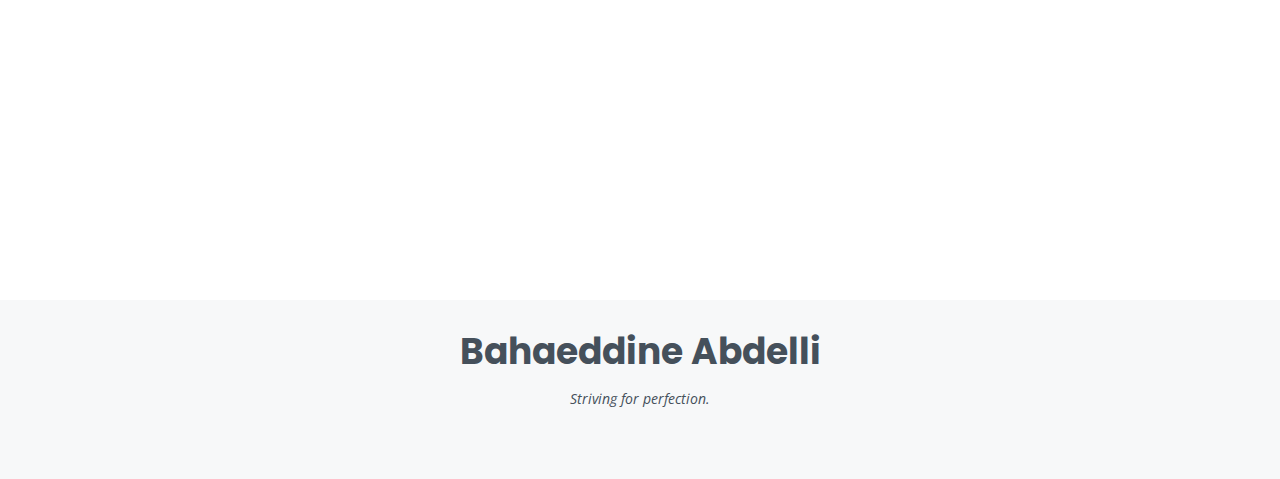
==== commit 72a05f7e: "cha" ====
--- a/index.html
+++ b/index.html
@@ -4,7 +4,7 @@
     <meta charset="utf-8" />
     <meta content="width=device-width, initial-scale=1.0" name="viewport" />
 
-    <title>MyResume Bootstrap Template - Index</title>
+    <title>Baha Abdelli</title>
     <meta content="" name="description" />
     <meta content="" name="keywords" />
 
@@ -84,6 +84,16 @@
               ><i class="bx bx-server"></i> <span>Certificates</span></a
             >
           </li>
+          <li>
+            <a href="#testimonials" class="nav-link scrollto"
+              ><i class="bx bx-text"></i> <span>Testimonials</span></a
+            >
+          </li>
+          <li>
+            <a href="#contact" class="nav-link scrollto"
+              ><i class="bx bx-phone"></i> <span>Contact me</span></a
+            >
+          </li>
           <!-- <li><a href="#contact" class="nav-link scrollto"><i class="bx bx-envelope"></i> <span>Contact</span></a></li> -->
         </ul>
       </nav>
@@ -247,7 +257,7 @@
     </section> -->
 
       <!-- ======= Skills Section ======= -->
-      <section id="skills" class="skills section-bg">
+      <section id="skills" class="skills section-bg" style="background: #d1bca9;">
         <div class="container" data-aos="fade-up">
           <div class="section-title">
             <h2>Skills</h2>
@@ -464,6 +474,7 @@
                   </li>
                 </ul>
               </div>
+              <div class="text-center"><button type="submit" onclick="downloadFunc()">See CV</button></div>
             </div>
           </div>
         </div>
@@ -471,7 +482,7 @@
       <!-- End Resume Section -->
 
       <!-- ======= Portfolio Section ======= -->
-      <section id="portfolio" class="portfolio section-bg">
+      <section id="portfolio" class="portfolio section-bg" style="background: #d1bca9;">
         <div class="container" data-aos="fade-up">
           <div class="section-title">
             <h2>Glimpse Into my life</h2>
@@ -485,10 +496,39 @@
               data-aos-delay="100"
             >
               <ul id="portfolio-flters">
-                <li style="font-size: 18px;" data-filter="*" class="filter-active">All</li>
-                <li style="font-size: 18px;" data-filter=".filter-modeling">Modeling</li>
-                <li style="font-size: 18px;" data-filter=".filter-animals">Zoophilist</li>
-                <li style="font-size: 18px;" data-filter=".filter-tradition">Traditional dancing</li>
+                <!-- <li style="font-size: 18px;" data-filter="*" class="filter-active">All</li> -->
+                <li style="font-size: 18px;" data-filter=".filter-modeling"> 
+                  <h4 style="text-transform: capitalize;">Heliophile</h4>
+                  <div class="portfolio-wrap no-before" style="width: 350px; height: 450px;">
+                    <img
+                      src="assets/img/portfolio/baha-13.jpeg"
+                      class="img-fluid"
+                      alt=""
+                    />
+                  </div>
+
+                </li>
+                <li style="font-size: 18px;" data-filter=".filter-animals">
+                  <h4 style="text-transform: capitalize;">Zoophilist</h4>
+                  <div class="portfolio-wrap no-before" style="width: 350px; height: 450px;">
+                    <img
+                      src="assets/img/portfolio/baha-10.jpeg"
+                      class="img-fluid"
+                      alt=""
+                    />
+                  </div>
+                
+                </li>
+                <li style="font-size: 18px;" data-filter=".filter-tradition">
+                  <h4 style="text-transform: capitalize;">Folk Dancer</h4>
+                  <div class="portfolio-wrap no-before" style="width: 350px; height: 450px;">
+                    <img
+                      src="assets/img/portfolio/baha-4.jpeg"
+                      class="img-fluid"
+                      alt=""
+                    />
+                  </div>
+                </li>
               </ul>
             </div>
           </div>
@@ -1037,7 +1077,7 @@
       <!-- End Services Section -->
 
       <!-- ======= Testimonials Section ======= -->
-      <section id="testimonials" class="testimonials section-bg">
+      <section id="testimonials" class="testimonials section-bg" style="background: #d1bca9;">
       <div class="container" data-aos="fade-up">
 
         <div class="section-title">
@@ -1082,7 +1122,7 @@
     </section>
 
       <!-- ======= Contact Section ======= -->
-      <!-- <section id="contact" class="contact">
+      <section id="contact" class="contact">
       <div class="container" data-aos="fade-up">
 
         <div class="section-title">
@@ -1096,19 +1136,19 @@
               <div class="address">
                 <i class="bi bi-geo-alt"></i>
                 <h4>Location:</h4>
-                <p>A108 Adam Street, New York, NY 535022</p>
+                <p>Résidence La Perle Du Lac, Tunis</p>
               </div>
 
               <div class="email">
                 <i class="bi bi-envelope"></i>
                 <h4>Email:</h4>
-                <p>info@example.com</p>
+                <p>bahaeddine.abdelli@msb.tn</p>
               </div>
 
               <div class="phone">
                 <i class="bi bi-phone"></i>
                 <h4>Call:</h4>
-                <p>+1 5589 55488 55s</p>
+                <p>+216 29701152</p>
               </div>
 
             </div>
@@ -1145,7 +1185,7 @@
         </div>
 
       </div>
-    </section> -->
+    </section>
     </main>
     <!-- End #main -->
 
--- a/assets/css/style.css
+++ b/assets/css/style.css
@@ -274,10 +274,10 @@
 #hero {
   width: 100%;
   height: 100vh;
-  background: url("../img/bahaBG2.jpeg") top right repeat;
+  background: url("../img/bahaBG3.jpeg") top right repeat;
   background-size: cover;
   position: relative;
-  background-position-x: 650px;
+  background-position-x: 210px;
 }
 
 @media (min-width: 992px) {
@@ -288,7 +288,7 @@
 
 #hero:before {
   content: "";
-  background: rgba(255, 255, 255, 0.8);
+  background: rgb(255 255 255 / 52%);
   position: absolute;
   bottom: 0;
   top: 0;
@@ -312,7 +312,7 @@
 }
 
 #hero p span {
-  color: #d1bca9;
+  color: #a36731;
   letter-spacing: 1px;
 }
 
@@ -509,7 +509,7 @@
   width: 1px;
   height: 10px;
   transition: 0.9s;
-  background-color: #d1bca9;
+  background-color: #474747;
 }
 
 /*--------------------------------------------------------------
@@ -949,6 +949,7 @@
   border-radius: 50%;
   border: 4px solid #fff;
   margin: 0 auto;
+  height: 120px;
 }
 
 .testimonials .testimonial-item h3 {
@@ -1129,7 +1130,7 @@
   padding: 10px 12px;
 }
 
-.contact .php-email-form button[type=submit] {
+button[type=submit] {
   background: #d1bca9;
   border: 0;
   padding: 10px 35px;
@@ -1138,7 +1139,7 @@
   border-radius: 50px;
 }
 
-.contact .php-email-form button[type=submit]:hover {
+button[type=submit]:hover {
   background: #f7ede4;
 }
 
@@ -1210,4 +1211,7 @@
 
 #footer .credits {
   font-size: 13px;
+}
+.no-before:before{
+  content: none !important;
 }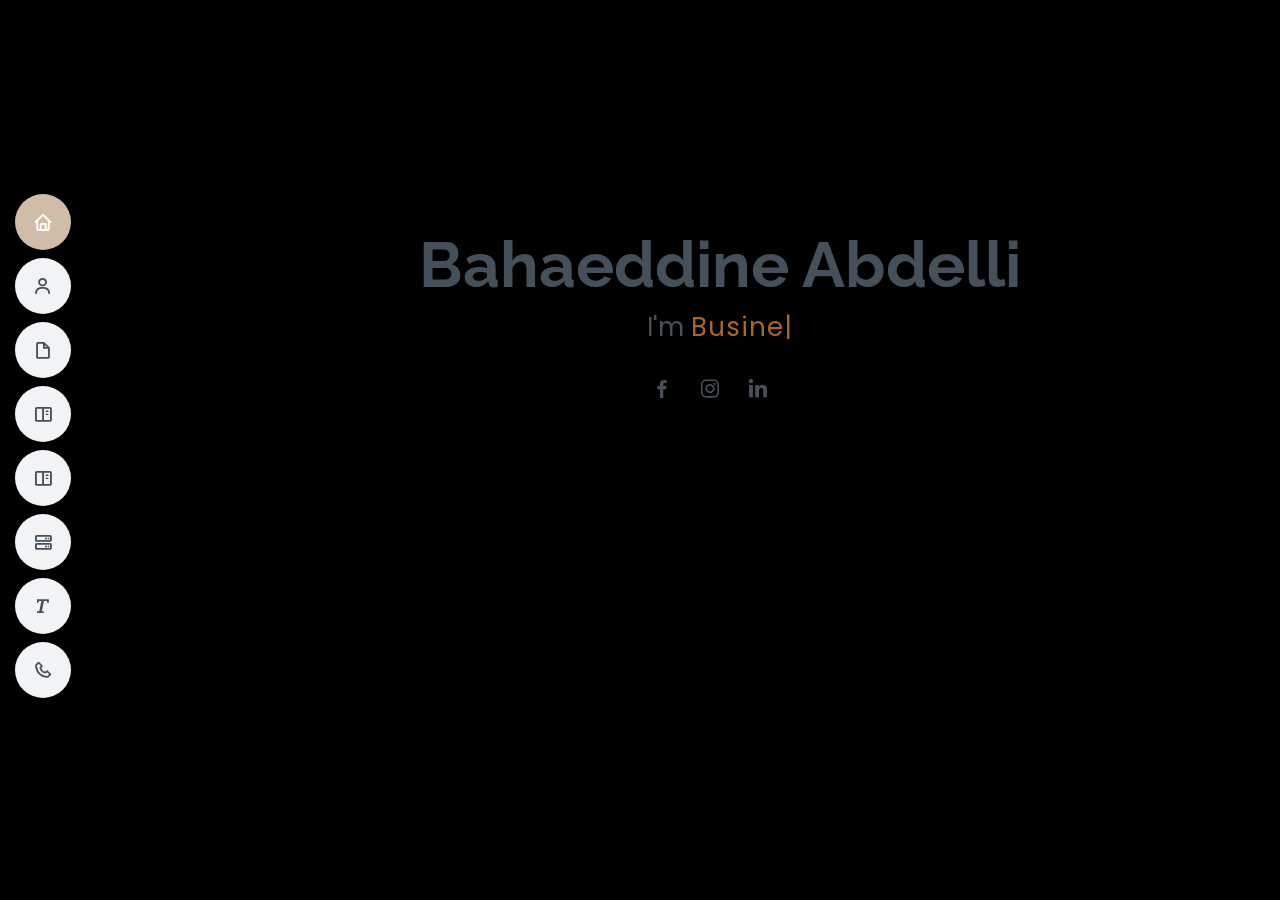
==== commit 1096ceb9: "changes" ====
--- a/index.html
+++ b/index.html
@@ -42,13 +42,6 @@
     <!-- Template Main CSS File -->
     <link href="assets/css/style.css" rel="stylesheet" />
 
-    <!-- =======================================================
-  * Template Name: MyResume
-  * Template URL: https://bootstrapmade.com/free-html-bootstrap-template-my-resume/
-  * Updated: Mar 17 2024 with Bootstrap v5.3.3
-  * Author: BootstrapMade.com
-  * License: https://bootstrapmade.com/license/
-  ======================================================== -->
   </head>
 
   <body>
@@ -60,50 +53,57 @@
       <nav id="navbar" class="navbar nav-menu">
         <ul>
           <li>
-            <a href="#hero" class="nav-link scrollto active"
+            <a href="/index.html" class="nav-link scrollto active"
               ><i class="bx bx-home"></i> <span>Home</span></a
             >
           </li>
           <li>
-            <a href="#about" class="nav-link scrollto"
+            <a href="/about.html" class="nav-link scrollto"
               ><i class="bx bx-user"></i> <span>About</span></a
             >
           </li>
           <li>
-            <a href="#resume" class="nav-link scrollto"
+            <a href="/resume.html" class="nav-link scrollto"
               ><i class="bx bx-file-blank"></i> <span>Resume</span></a
             >
           </li>
           <li>
-            <a href="#portfolio" class="nav-link scrollto"
+            <a href="/life.html" class="nav-link scrollto"
               ><i class="bx bx-book-content"></i> <span>My life</span></a
             >
           </li>
           <li>
-            <a href="#services" class="nav-link scrollto"
+            <a href="/projects.html" class="nav-link scrollto"
+              ><i class="bx bx-book-content"></i> <span>My Projects</span></a
+            >
+          </li>
+          <li>
+            <a href="/certificates.html" class="nav-link scrollto"
               ><i class="bx bx-server"></i> <span>Certificates</span></a
             >
           </li>
           <li>
-            <a href="#testimonials" class="nav-link scrollto"
+            <a href="/testimonials.html" class="nav-link scrollto"
               ><i class="bx bx-text"></i> <span>Testimonials</span></a
             >
           </li>
           <li>
-            <a href="#contact" class="nav-link scrollto"
+            <a href="/contact.html" class="nav-link scrollto"
               ><i class="bx bx-phone"></i> <span>Contact me</span></a
             >
           </li>
-          <!-- <li><a href="#contact" class="nav-link scrollto"><i class="bx bx-envelope"></i> <span>Contact</span></a></li> -->
+          <!-- <li><a href="#contact.html" class="nav-link scrollto"><i class="bx bx-envelope"></i> <span>Contact</span></a></li> -->
         </ul>
       </nav>
       <!-- .nav-menu -->
     </header>
     <!-- End Header -->
 
+
+
     <!-- ======= Hero Section ======= -->
-    <section id="hero" class="d-flex flex-column justify-content-center">
-      <div class="container" data-aos="zoom-in" data-aos-delay="100">
+    <section id="hero" class="d-flex flex-column justify-content-center align-items-center">
+      <div class="container" data-aos="zoom-in" data-aos-delay="100" style="display: flex;flex-direction: column;align-items: center;padding-right: 86px">
         <h1>Bahaeddine Abdelli</h1>
         <p>
           I'm
@@ -126,1120 +126,91 @@
           ></a>
         </div>
       </div>
+      <video id="background-video" autoplay loop>
+        <source src="/assets/vid.mp4" type="video/mp4">
+      </video>
     </section>
     <!-- End Hero -->
 
-    <main id="main">
-      <!-- ======= About Section ======= -->
-      <section id="about" class="about">
-        <div class="container" data-aos="fade-up">
-          <div class="section-title">
-            <h2>About</h2>
-            <p>
-              I am Bahaeddine Abdelli an ambitious L3 student with a keen
-              interest in business analytics at the Mediterranean School of
-              Business. With a passion for data-driven decision-making, is
-              dedicated to understanding the intricate dynamics of business and
-              leveraging analytics to drive efficiency and innovation. Eager to
-              combine academic knowledge with real-world experience, Bahaeddine
-              is actively seeking opportunities to apply and further develop his
-              skills in the ever-evolving field of business analytics. His
-              dedication to continuous learning and problem-solving is a
-              testament to his commitment to making a meaningful impact in the
-              business world.
-            </p>
-          </div>
-
-          <div class="row">
-            <div class="col-lg-4">
-              <img
-                src="assets/img/bahapdp.png"
-                class="img-fluid"
-                style="width: 300px"
-                alt=""
-              />
-            </div>
-            <div class="col-lg-8 pt-4 pt-lg-0 content">
-              <h3>Final Year MSB Student.</h3>
-              <p class="fst-italic">Details about me</p>
-              <div class="row">
-                <div class="col-lg-6">
-                  <ul>
-                    <li>
-                      <i class="bi bi-chevron-right"></i>
-                      <strong>Birthday:</strong> <span>19/02/2002</span>
-                    </li>
-                    <li>
-                      <i class="bi bi-chevron-right"></i>
-                      <strong>Phone:</strong> <span>+216 29701152</span>
-                    </li>
-                    <li>
-                      <i class="bi bi-chevron-right"></i>
-                      <strong>Adress:</strong>
-                      <span>Résidence La Perle Du Lac, Tunis </span>
-                    </li>
-                  </ul>
-                </div>
-                <div class="col-lg-6">
-                  <ul>
-                    <li>
-                      <i class="bi bi-chevron-right"></i> <strong>Age:</strong>
-                      <span>22</span>
-                    </li>
-                    <li>
-                      <i class="bi bi-chevron-right"></i>
-                      <strong>Degree:</strong>
-                      <span>License in business administration </span>
-                    </li>
-                    <li>
-                      <i class="bi bi-chevron-right"></i>
-                      <strong>Email:</strong>
-                      <span>bahaeddine.abdelli@msb.tn</span>
-                    </li>
-                  </ul>
-                </div>
-              </div>
-              <!-- <p>
-              Officiis eligendi itaque labore et dolorum mollitia officiis optio vero. Quisquam sunt adipisci omnis et ut. Nulla accusantium dolor incidunt officia tempore. Et eius omnis.
-              Cupiditate ut dicta maxime officiis quidem quia. Sed et consectetur qui quia repellendus itaque neque. Aliquid amet quidem ut quaerat cupiditate. Ab et eum qui repellendus omnis culpa magni laudantium dolores.
-            </p> -->
-            </div>
-          </div>
+
+
+
+    <!-- ======= Footer ======= -->
+    <!-- <footer id="footer">
+        <div class="container">
+          <h3>Bahaeddine Abdelli</h3>
+          <p>Striving for perfection.</p>
         </div>
-      </section>
-
-      <!-- ======= Facts Section ======= -->
-      <!-- <section id="facts" class="facts">
-      <div class="container" data-aos="fade-up">
-
-        <div class="section-title">
-          <h2>Facts</h2>
-          <p>Magnam dolores commodi suscipit. Necessitatibus eius consequatur ex aliquid fuga eum quidem. Sit sint consectetur velit. Quisquam quos quisquam cupiditate. Et nemo qui impedit suscipit alias ea. Quia fugiat sit in iste officiis commodi quidem hic quas.</p>
-        </div>
-
-        <div class="row">
-
-          <div class="col-lg-3 col-md-6">
-            <div class="count-box">
-              <i class="bi bi-emoji-smile"></i>
-              <span data-purecounter-start="0" data-purecounter-end="232" data-purecounter-duration="1" class="purecounter"></span>
-              <p>Happy Clients</p>
-            </div>
-          </div>
-
-          <div class="col-lg-3 col-md-6 mt-5 mt-md-0">
-            <div class="count-box">
-              <i class="bi bi-journal-richtext"></i>
-              <span data-purecounter-start="0" data-purecounter-end="521" data-purecounter-duration="1" class="purecounter"></span>
-              <p>Projects</p>
-            </div>
-          </div>
-
-          <div class="col-lg-3 col-md-6 mt-5 mt-lg-0">
-            <div class="count-box">
-              <i class="bi bi-headset"></i>
-              <span data-purecounter-start="0" data-purecounter-end="1463" data-purecounter-duration="1" class="purecounter"></span>
-              <p>Hours Of Support</p>
-            </div>
-          </div>
-
-          <div class="col-lg-3 col-md-6 mt-5 mt-lg-0">
-            <div class="count-box">
-              <i class="bi bi-award"></i>
-              <span data-purecounter-start="0" data-purecounter-end="25" data-purecounter-duration="1" class="purecounter"></span>
-              <p>Awards</p>
-            </div>
-          </div>
-
-        </div>
-
-      </div>
-    </section> -->
-
-      <!-- ======= Skills Section ======= -->
-      <section id="skills" class="skills section-bg" style="background: #d1bca9;">
-        <div class="container" data-aos="fade-up">
-          <div class="section-title">
-            <h2>Skills</h2>
-            <p>Overview of my skills.</p>
-          </div>
-
-          <div class="row skills-content">
-            <div class="col-lg-6">
-              <div class="progress">
-                <span class="skill">Communication <i class="val">100%</i></span>
-                <div class="progress-bar-wrap">
-                  <div
-                    class="progress-bar"
-                    role="progressbar"
-                    aria-valuenow="100"
-                    aria-valuemin="0"
-                    aria-valuemax="100"
-                  ></div>
-                </div>
-              </div>
-
-              <div class="progress">
-                <span class="skill">Leadership <i class="val">90%</i></span>
-                <div class="progress-bar-wrap">
-                  <div
-                    class="progress-bar"
-                    role="progressbar"
-                    aria-valuenow="90"
-                    aria-valuemin="0"
-                    aria-valuemax="100"
-                  ></div>
-                </div>
-              </div>
-
-              <div class="progress">
-                <span class="skill"
-                  >Ability to work in a team <i class="val">90%</i></span
-                >
-                <div class="progress-bar-wrap">
-                  <div
-                    class="progress-bar"
-                    role="progressbar"
-                    aria-valuenow="90"
-                    aria-valuemin="0"
-                    aria-valuemax="100"
-                  ></div>
-                </div>
-              </div>
-            </div>
-
-            <div class="col-lg-6">
-              <div class="progress">
-                <span class="skill"
-                  >Microsoft Office <i class="val">80%</i></span
-                >
-                <div class="progress-bar-wrap">
-                  <div
-                    class="progress-bar"
-                    role="progressbar"
-                    aria-valuenow="80"
-                    aria-valuemin="0"
-                    aria-valuemax="100"
-                  ></div>
-                </div>
-              </div>
-
-              <div class="progress">
-                <span class="skill"
-                  >Public Speaking <i class="val">85%</i></span
-                >
-                <div class="progress-bar-wrap">
-                  <div
-                    class="progress-bar"
-                    role="progressbar"
-                    aria-valuenow="85"
-                    aria-valuemin="0"
-                    aria-valuemax="100"
-                  ></div>
-                </div>
-              </div>
-
-              <div class="progress">
-                <span class="skill">Photography <i class="val">60%</i></span>
-                <div class="progress-bar-wrap">
-                  <div
-                    class="progress-bar"
-                    role="progressbar"
-                    aria-valuenow="60"
-                    aria-valuemin="0"
-                    aria-valuemax="100"
-                  ></div>
-                </div>
-              </div>
-            </div>
-          </div>
-        </div>
-      </section>
-      <!-- End Skills Section -->
-
-      <!-- ======= Resume Section ======= -->
-      <section id="resume" class="resume">
-        <div class="container" data-aos="fade-up">
-          <div class="section-title">
-            <h2>Resume</h2>
-            <p>Education / Professional path.</p>
-          </div>
-
-          <div class="row">
-            <div class="col-lg-6">
-              <h3 class="resume-title">Education</h3>
-              <div class="resume-item">
-                <h4>Baccalaureate in Technology Science</h4>
-                <h5>September 2016</h5>
-                <p><em>The Pioneer School of Gafsa, Tunisia</em></p>
-              </div>
-              <div class="resume-item">
-                <h4>Preparatory Cycle</h4>
-                <h5>September 2020 - June 2021</h5>
-                <p>
-                  <em
-                    >Preparatory Institute for Engineering, Nabeul, Tunisia</em
-                  >
-                </p>
-              </div>
-              <div class="resume-item">
-                <h4>Licence in Business Administration</h4>
-                <h5>September 2021 - June 2024</h5>
-                <p><em>Mediterranean School Of Business, Tunis, Tunisia</em></p>
-              </div>
-              <h3 class="resume-title">Extra-Cirricular Activities</h3>
-              <div class="resume-item">
-                <h4>Member at Lions Club SMU Nation</h4>
-                <h5>November 2022 - Present</h5>
-                <p><em>Mediterranean School Of Business, Tunis, Tunisia</em></p>
-                <ul>
-                  <li>
-                    Promote the principles of good government and good
-                    citizenship
-                  </li>
-                  <li>
-                    Take an active interest in the civic, cultural, social and
-                    moral welfare of the community
-                  </li>
-                  <li>
-                    Encourage service-minded people to serve their community
-                    without personal financial reward
-                  </li>
-                </ul>
-              </div>
-              <div class="resume-item">
-                <h4>Member at Enactus SMU</h4>
-                <h5>September 2022 - Present</h5>
-                <p><em>Mediterranean School Of Business, Tunis, Tunisia</em></p>
-                <ul>
-                  <li>
-                    Actively engage in Enactus projects that address social,
-                    economic, or environmental issues
-                  </li>
-                  <li>
-                    Collaborate with our club members to plan, execute, and
-                    evaluate projects
-                  </li>
-                  <li>
-                    Raise awareness about social and environmental issues and
-                    the work being done by Enactus
-                  </li>
-                </ul>
-              </div>
-            </div>
-            <div class="col-lg-6">
-              <h3 class="resume-title">Professional Experience</h3>
-              <div class="resume-item">
-                <h4>Intern at Tunisie Clearing</h4>
-                <h5>July 2022</h5>
-                <p><em>Tunis, Tunisia </em></p>
-                <ul>
-                  <li>
-                    Ensure the security of assets kept on a centralized basis
-                  </li>
-                  <li>
-                    Ensure the settlement and clearing of transactions according
-                    to the LP principle
-                  </li>
-                  <li>
-                    Reduce the risks associated with delivery and payment
-                    transactions between different counterparties
-                  </li>
-                  <li>
-                    Apply best practices and international recommendations in
-                    the field of securities.
-                  </li>
-                </ul>
-              </div>
-              <div class="resume-item">
-                <h4>intern at Délice Holding</h4>
-                <h5>July 2023</h5>
-                <p><em>Tunis, Tunisia</em></p>
-                <ul>
-                  <li>
-                    Monitoring of management's key performance indicators (key
-                    business indicators, team member indicator)
-                  </li>
-                  <li>
-                    Planning of activities and management action plan to achieve
-                    expected objectives
-                  </li>
-                  <li>
-                    Management of raw material supply for two production
-                    Factories
-                  </li>
-                  <li>
-                    Created 4+ design presentations and proposals a month for
-                    clients and account managers
-                  </li>
-                </ul>
-              </div>
-              <div class="text-center"><button type="submit" onclick="downloadFunc()">See CV</button></div>
-            </div>
-          </div>
-        </div>
-      </section>
-      <!-- End Resume Section -->
-
-      <!-- ======= Portfolio Section ======= -->
-      <section id="portfolio" class="portfolio section-bg" style="background: #d1bca9;">
-        <div class="container" data-aos="fade-up">
-          <div class="section-title">
-            <h2>Glimpse Into my life</h2>
-            <!-- <p>Magnam dolores commodi suscipit. Necessitatibus eius consequatur ex aliquid fuga eum quidem. Sit sint consectetur velit. Quisquam quos quisquam cupiditate. Et nemo qui impedit suscipit alias ea. Quia fugiat sit in iste officiis commodi quidem hic quas.</p> -->
-          </div>
-
-          <div class="row">
-            <div
-              class="col-lg-12 d-flex justify-content-center"
-              data-aos="fade-up"
-              data-aos-delay="100"
-            >
-              <ul id="portfolio-flters">
-                <!-- <li style="font-size: 18px;" data-filter="*" class="filter-active">All</li> -->
-                <li style="font-size: 18px;" data-filter=".filter-modeling"> 
-                  <h4 style="text-transform: capitalize;">Heliophile</h4>
-                  <div class="portfolio-wrap no-before" style="width: 350px; height: 450px;">
-                    <img
-                      src="assets/img/portfolio/baha-13.jpeg"
-                      class="img-fluid"
-                      alt=""
-                    />
-                  </div>
-
-                </li>
-                <li style="font-size: 18px;" data-filter=".filter-animals">
-                  <h4 style="text-transform: capitalize;">Zoophilist</h4>
-                  <div class="portfolio-wrap no-before" style="width: 350px; height: 450px;">
-                    <img
-                      src="assets/img/portfolio/baha-10.jpeg"
-                      class="img-fluid"
-                      alt=""
-                    />
-                  </div>
-                
-                </li>
-                <li style="font-size: 18px;" data-filter=".filter-tradition">
-                  <h4 style="text-transform: capitalize;">Folk Dancer</h4>
-                  <div class="portfolio-wrap no-before" style="width: 350px; height: 450px;">
-                    <img
-                      src="assets/img/portfolio/baha-4.jpeg"
-                      class="img-fluid"
-                      alt=""
-                    />
-                  </div>
-                </li>
-              </ul>
-            </div>
-          </div>
-
-          <div
-            class="row portfolio-container"
-            data-aos="fade-up"
-            data-aos-delay="200"
-          >
-            <div class="col-lg-4 col-md-6 portfolio-item filter-modeling">
-              <div class="portfolio-wrap">
-                <img
-                  src="assets/img/portfolio/baha-1.jpeg"
-                  class="img-fluid"
-                  alt=""
-                />
-                <div class="portfolio-info">
-                  <h4>App 1</h4>
-                  <p>App</p>
-                  <div class="portfolio-links">
-                    <a
-                      href="assets/img/portfolio/baha-1.jpeg"
-                      data-gallery="portfolioGallery"
-                      class="portfolio-lightbox"
-                      title="App 1"
-                      ><i class="bx bx-plus"></i
-                    ></a>
-                    <a
-                      href="portfolio-details.html"
-                      class="portfolio-details-lightbox"
-                      data-glightbox="type: external"
-                      title="Portfolio Details"
-                      ><i class="bx bx-link"></i
-                    ></a>
-                  </div>
-                </div>
-              </div>
-            </div>
-
-            <div class="col-lg-4 col-md-6 portfolio-item filter-animals">
-              <div class="portfolio-wrap">
-                <img
-                  src="assets/img/portfolio/baha-2.jpeg"
-                  class="img-fluid"
-                  alt=""
-                />
-                <div class="portfolio-info">
-                  <h4>Web 3</h4>
-                  <p>Web</p>
-                  <div class="portfolio-links">
-                    <a
-                      href="assets/img/portfolio/baha-2.jpeg"
-                      data-gallery="portfolioGallery"
-                      class="portfolio-lightbox"
-                      title="Web 3"
-                      ><i class="bx bx-plus"></i
-                    ></a>
-                    <a
-                      href="portfolio-details.html"
-                      class="portfolio-details-lightbox"
-                      data-glightbox="type: external"
-                      title="Portfolio Details"
-                      ><i class="bx bx-link"></i
-                    ></a>
-                  </div>
-                </div>
-              </div>
-            </div>
-
-            <div class="col-lg-4 col-md-6 portfolio-item filter-tradition">
-              <div class="portfolio-wrap">
-                <img
-                  src="assets/img/portfolio/baha-3.jpeg"
-                  class="img-fluid"
-                  alt=""
-                />
-                <div class="portfolio-info">
-                  <h4>App 2</h4>
-                  <p>App</p>
-                  <div class="portfolio-links">
-                    <a
-                      href="assets/img/portfolio/baha-3.jpeg"
-                      data-gallery="portfolioGallery"
-                      class="portfolio-lightbox"
-                      title="App 2"
-                      ><i class="bx bx-plus"></i
-                    ></a>
-                    <a
-                      href="portfolio-details.html"
-                      class="portfolio-details-lightbox"
-                      data-glightbox="type: external"
-                      title="Portfolio Details"
-                      ><i class="bx bx-link"></i
-                    ></a>
-                  </div>
-                </div>
-              </div>
-            </div>
-
-            <div class="col-lg-4 col-md-6 portfolio-item filter-tradition">
-              <div class="portfolio-wrap">
-                <img
-                  src="assets/img/portfolio/baha-4.jpeg"
-                  class="img-fluid"
-                  alt=""
-                />
-                <div class="portfolio-info">
-                  <h4>Card 2</h4>
-                  <p>Card</p>
-                  <div class="portfolio-links">
-                    <a
-                      href="assets/img/portfolio/baha-4.jpeg"
-                      data-gallery="portfolioGallery"
-                      class="portfolio-lightbox"
-                      title="Card 2"
-                      ><i class="bx bx-plus"></i
-                    ></a>
-                    <a
-                      href="portfolio-details.html"
-                      class="portfolio-details-lightbox"
-                      data-glightbox="type: external"
-                      title="Portfolio Details"
-                      ><i class="bx bx-link"></i
-                    ></a>
-                  </div>
-                </div>
-              </div>
-            </div>
-
-            <div class="col-lg-4 col-md-6 portfolio-item filter-tradition">
-              <div class="portfolio-wrap">
-                <img
-                  src="assets/img/portfolio/baha-5.jpeg"
-                  class="img-fluid"
-                  alt=""
-                />
-                <div class="portfolio-info">
-                  <h4>Web 2</h4>
-                  <p>Web</p>
-                  <div class="portfolio-links">
-                    <a
-                      href="assets/img/portfolio/baha-5.jpeg"
-                      data-gallery="portfolioGallery"
-                      class="portfolio-lightbox"
-                      title="Web 2"
-                      ><i class="bx bx-plus"></i
-                    ></a>
-                    <a
-                      href="portfolio-details.html"
-                      class="portfolio-details-lightbox"
-                      data-glightbox="type: external"
-                      title="Portfolio Details"
-                      ><i class="bx bx-link"></i
-                    ></a>
-                  </div>
-                </div>
-              </div>
-            </div>
-
-            <div class="col-lg-4 col-md-6 portfolio-item filter-modeling">
-              <div class="portfolio-wrap">
-                <img
-                  src="assets/img/portfolio/baha-6.jpeg"
-                  class="img-fluid"
-                  alt=""
-                />
-                <div class="portfolio-info">
-                  <h4>App 3</h4>
-                  <p>App</p>
-                  <div class="portfolio-links">
-                    <a
-                      href="assets/img/portfolio/baha-6.jpeg"
-                      data-gallery="portfolioGallery"
-                      class="portfolio-lightbox"
-                      title="App 3"
-                      ><i class="bx bx-plus"></i
-                    ></a>
-                    <a
-                      href="portfolio-details.html"
-                      class="portfolio-details-lightbox"
-                      data-glightbox="type: external"
-                      title="Portfolio Details"
-                      ><i class="bx bx-link"></i
-                    ></a>
-                  </div>
-                </div>
-              </div>
-            </div>
-
-            <div class="col-lg-4 col-md-6 portfolio-item filter-modeling">
-              <div class="portfolio-wrap">
-                <img
-                  src="assets/img/portfolio/baha-7.jpeg"
-                  class="img-fluid"
-                  alt=""
-                />
-                <div class="portfolio-info">
-                  <h4>Card 1</h4>
-                  <p>Card</p>
-                  <div class="portfolio-links">
-                    <a
-                      href="assets/img/portfolio/baha-7.jpeg"
-                      data-gallery="portfolioGallery"
-                      class="portfolio-lightbox"
-                      title="Card 1"
-                      ><i class="bx bx-plus"></i
-                    ></a>
-                    <a
-                      href="portfolio-details.html"
-                      class="portfolio-details-lightbox"
-                      data-glightbox="type: external"
-                      title="Portfolio Details"
-                      ><i class="bx bx-link"></i
-                    ></a>
-                  </div>
-                </div>
-              </div>
-            </div>
-            <div class="col-lg-4 col-md-6 portfolio-item filter-animals">
-              <div class="portfolio-wrap">
-                <img
-                  src="assets/img/portfolio/baha-8.jpeg"
-                  class="img-fluid"
-                  alt=""
-                />
-                <div class="portfolio-info">
-                  <h4>Card 1</h4>
-                  <p>Card</p>
-                  <div class="portfolio-links">
-                    <a
-                      href="assets/img/portfolio/baha-8.jpeg"
-                      data-gallery="portfolioGallery"
-                      class="portfolio-lightbox"
-                      title="Card 1"
-                      ><i class="bx bx-plus"></i
-                    ></a>
-                    <a
-                      href="portfolio-details.html"
-                      class="portfolio-details-lightbox"
-                      data-glightbox="type: external"
-                      title="Portfolio Details"
-                      ><i class="bx bx-link"></i
-                    ></a>
-                  </div>
-                </div>
-              </div>
-            </div>
-            <div class="col-lg-4 col-md-6 portfolio-item filter-animals">
-              <div class="portfolio-wrap">
-                <img
-                  src="assets/img/portfolio/baha-9.jpeg"
-                  class="img-fluid"
-                  alt=""
-                />
-                <div class="portfolio-info">
-                  <h4>Card 1</h4>
-                  <p>Card</p>
-                  <div class="portfolio-links">
-                    <a
-                      href="assets/img/portfolio/baha-9.jpeg"
-                      data-gallery="portfolioGallery"
-                      class="portfolio-lightbox"
-                      title="Card 1"
-                      ><i class="bx bx-plus"></i
-                    ></a>
-                    <a
-                      href="portfolio-details.html"
-                      class="portfolio-details-lightbox"
-                      data-glightbox="type: external"
-                      title="Portfolio Details"
-                      ><i class="bx bx-link"></i
-                    ></a>
-                  </div>
-                </div>
-              </div>
-            </div>
-            <div class="col-lg-4 col-md-6 portfolio-item filter-animals">
-              <div class="portfolio-wrap">
-                <img
-                  src="assets/img/portfolio/baha-10.jpeg"
-                  class="img-fluid"
-                  alt=""
-                />
-                <div class="portfolio-info">
-                  <h4>Card 1</h4>
-                  <p>Card</p>
-                  <div class="portfolio-links">
-                    <a
-                      href="assets/img/portfolio/baha-10.jpeg"
-                      data-gallery="portfolioGallery"
-                      class="portfolio-lightbox"
-                      title="Card 1"
-                      ><i class="bx bx-plus"></i
-                    ></a>
-                    <a
-                      href="portfolio-details.html"
-                      class="portfolio-details-lightbox"
-                      data-glightbox="type: external"
-                      title="Portfolio Details"
-                      ><i class="bx bx-link"></i
-                    ></a>
-                  </div>
-                </div>
-              </div>
-            </div>
-            <div class="col-lg-4 col-md-6 portfolio-item filter-tradition">
-              <div class="portfolio-wrap">
-                <img
-                  src="assets/img/portfolio/baha-11.jpeg"
-                  class="img-fluid"
-                  alt=""
-                />
-                <div class="portfolio-info">
-                  <h4>Card 1</h4>
-                  <p>Card</p>
-                  <div class="portfolio-links">
-                    <a
-                      href="assets/img/portfolio/baha-11.jpeg"
-                      data-gallery="portfolioGallery"
-                      class="portfolio-lightbox"
-                      title="Card 1"
-                      ><i class="bx bx-plus"></i
-                    ></a>
-                    <a
-                      href="portfolio-details.html"
-                      class="portfolio-details-lightbox"
-                      data-glightbox="type: external"
-                      title="Portfolio Details"
-                      ><i class="bx bx-link"></i
-                    ></a>
-                  </div>
-                </div>
-              </div>
-            </div>
-            <div class="col-lg-4 col-md-6 portfolio-item filter-tradition">
-              <div class="portfolio-wrap">
-                <img
-                  src="assets/img/portfolio/baha-12.jpeg"
-                  class="img-fluid"
-                  alt=""
-                />
-                <div class="portfolio-info">
-                  <h4>Card 1</h4>
-                  <p>Card</p>
-                  <div class="portfolio-links">
-                    <a
-                      href="assets/img/portfolio/baha-12.jpeg"
-                      data-gallery="portfolioGallery"
-                      class="portfolio-lightbox"
-                      title="Card 1"
-                      ><i class="bx bx-plus"></i
-                    ></a>
-                    <a
-                      href="portfolio-details.html"
-                      class="portfolio-details-lightbox"
-                      data-glightbox="type: external"
-                      title="Portfolio Details"
-                      ><i class="bx bx-link"></i
-                    ></a>
-                  </div>
-                </div>
-              </div>
-            </div>
-            <div class="col-lg-4 col-md-6 portfolio-item filter-modeling">
-              <div class="portfolio-wrap">
-                <img
-                  src="assets/img/portfolio/baha-13.jpeg"
-                  class="img-fluid"
-                  alt=""
-                />
-                <div class="portfolio-info">
-                  <h4>Card 1</h4>
-                  <p>Card</p>
-                  <div class="portfolio-links">
-                    <a
-                      href="assets/img/portfolio/baha-13.jpeg"
-                      data-gallery="portfolioGallery"
-                      class="portfolio-lightbox"
-                      title="Card 1"
-                      ><i class="bx bx-plus"></i
-                    ></a>
-                    <a
-                      href="portfolio-details.html"
-                      class="portfolio-details-lightbox"
-                      data-glightbox="type: external"
-                      title="Portfolio Details"
-                      ><i class="bx bx-link"></i
-                    ></a>
-                  </div>
-                </div>
-              </div>
-            </div>
-            <div class="col-lg-4 col-md-6 portfolio-item filter-modeling">
-              <div class="portfolio-wrap">
-                <img
-                  src="assets/img/portfolio/baha-14.jpeg"
-                  class="img-fluid"
-                  alt=""
-                />
-                <div class="portfolio-info">
-                  <h4>Card 1</h4>
-                  <p>Card</p>
-                  <div class="portfolio-links">
-                    <a
-                      href="assets/img/portfolio/baha-14.jpeg"
-                      data-gallery="portfolioGallery"
-                      class="portfolio-lightbox"
-                      title="Card 1"
-                      ><i class="bx bx-plus"></i
-                    ></a>
-                    <a
-                      href="portfolio-details.html"
-                      class="portfolio-details-lightbox"
-                      data-glightbox="type: external"
-                      title="Portfolio Details"
-                      ><i class="bx bx-link"></i
-                    ></a>
-                  </div>
-                </div>
-              </div>
-            </div>
-            <div class="col-lg-4 col-md-6 portfolio-item filter-modeling">
-              <div class="portfolio-wrap">
-                <img
-                  src="assets/img/portfolio/baha-15.jpeg"
-                  class="img-fluid"
-                  alt=""
-                />
-                <div class="portfolio-info">
-                  <h4>Card 1</h4>
-                  <p>Card</p>
-                  <div class="portfolio-links">
-                    <a
-                      href="assets/img/portfolio/baha-15.jpeg"
-                      data-gallery="portfolioGallery"
-                      class="portfolio-lightbox"
-                      title="Card 1"
-                      ><i class="bx bx-plus"></i
-                    ></a>
-                    <a
-                      href="portfolio-details.html"
-                      class="portfolio-details-lightbox"
-                      data-glightbox="type: external"
-                      title="Portfolio Details"
-                      ><i class="bx bx-link"></i
-                    ></a>
-                  </div>
-                </div>
-              </div>
-            </div>
-            <div class="col-lg-4 col-md-6 portfolio-item filter-modeling">
-              <div class="portfolio-wrap">
-                <img
-                  src="assets/img/portfolio/baha-16.jpeg"
-                  class="img-fluid"
-                  alt=""
-                />
-                <div class="portfolio-info">
-                  <h4>Card 1</h4>
-                  <p>Card</p>
-                  <div class="portfolio-links">
-                    <a
-                      href="assets/img/portfolio/baha-16.jpeg"
-                      data-gallery="portfolioGallery"
-                      class="portfolio-lightbox"
-                      title="Card 1"
-                      ><i class="bx bx-plus"></i
-                    ></a>
-                    <a
-                      href="portfolio-details.html"
-                      class="portfolio-details-lightbox"
-                      data-glightbox="type: external"
-                      title="Portfolio Details"
-                      ><i class="bx bx-link"></i
-                    ></a>
-                  </div>
-                </div>
-              </div>
-            </div>
-            <div class="col-lg-4 col-md-6 portfolio-item filter-animals">
-              <div class="portfolio-wrap">
-                <img
-                  src="assets/img/portfolio/baha-17.jpeg"
-                  class="img-fluid"
-                  alt=""
-                />
-                <div class="portfolio-info">
-                  <h4>Card 1</h4>
-                  <p>Card</p>
-                  <div class="portfolio-links">
-                    <a
-                      href="assets/img/portfolio/baha-17.jpeg"
-                      data-gallery="portfolioGallery"
-                      class="portfolio-lightbox"
-                      title="Card 1"
-                      ><i class="bx bx-plus"></i
-                    ></a>
-                    <a
-                      href="portfolio-details.html"
-                      class="portfolio-details-lightbox"
-                      data-glightbox="type: external"
-                      title="Portfolio Details"
-                      ><i class="bx bx-link"></i
-                    ></a>
-                  </div>
-                </div>
-              </div>
-            </div>
-
-          </div>
-        </div>
-      </section>
-      <!-- End Portfolio Section -->
-
-      <!-- ======= Services Section ======= -->
-      <section id="services" class="services">
-        <div class="container" data-aos="fade-up">
-          <div class="section-title">
-            <h2>Certificates</h2>
-            <p>
-              My coursera certificates
-            </p>
-          </div>
-
-          <div class="row">
-            <div class="swiper mySwiper">
-              <div class="swiper-wrapper">
-                <div class="swiper-slide">
-                  <img src="/assets/img/certifs/certif-1.png" />
-                </div>
-                <div class="swiper-slide">
-                  <img src="/assets/img/certifs/certif-2.png" />
-                </div>
-                <div class="swiper-slide">
-                  <img src="/assets/img/certifs/certif-3.png" />
-                </div>
-                <div class="swiper-slide">
-                  <img src="/assets/img/certifs/certif-4.png" />
-                </div>
-              </div>
-              <div class="swiper-pagination"></div>
-            </div> 
-          </div>
-        </div>
-      </section>
-      <!-- End Services Section -->
-
-      <!-- ======= Testimonials Section ======= -->
-      <section id="testimonials" class="testimonials section-bg" style="background: #d1bca9;">
-      <div class="container" data-aos="fade-up">
-
-        <div class="section-title">
-          <h2>Testimonials</h2>
-        </div>
-
-        <div class="testimonials-slider swiper" data-aos="fade-up" data-aos-delay="100">
-          <div class="swiper-wrapper swiperJustif" >
-
-            <div class="swiper-slide">
-              <div class="testimonial-item">
-                <img src="assets/img/testimonials/anis.jpg" class="testimonial-img" alt="">
-                <h3>Anis Chelbi</h3>
-                <h4>Professor</h4>
-                <p>
-                  <i class="bx bxs-quote-alt-left quote-icon-left"></i>
-                  Bahaeddine is a dedicated hardworking student and a motivated young man. He has excellent interpersonal skills and is an effective team member with clear leadership qualities. In class, he has proven to be a take-charge person who is able to successfully develop plans and implement them
-                  <i class="bx bxs-quote-alt-right quote-icon-right"></i>
-                </p>
-              </div>
-            </div>
-            
-            <div class="swiper-slide">
-              <div class="testimonial-item">
-                <img src="assets/img/testimonials/wided.jpg" class="testimonial-img" alt="">
-                <h3>Wided Hemissi</h3>
-                <h4>Professor</h4>
-                <p>
-                  <i class="bx bxs-quote-alt-left quote-icon-left"></i>
-                  Throughout my interactions with Baha , he has consistently demonstrated exceptional academic prowess, dedication, and interest in the field of business. As a diligent and driven individual, baha has continually excelled in their coursework, consistently achieving outstanding grades and actively engaging in class discussions and group projects.
-                  <i class="bx bxs-quote-alt-right quote-icon-right"></i>
-                </p>
-              </div>
-            </div>
-
-
-          </div>
-          <div class="swiper-pagination"></div>
-        </div>
-
-      </div>
-    </section>
-
-      <!-- ======= Contact Section ======= -->
-      <section id="contact" class="contact">
-      <div class="container" data-aos="fade-up">
-
-        <div class="section-title">
-          <h2>Contact</h2>
-        </div>
-
-        <div class="row mt-1">
-
-          <div class="col-lg-4">
-            <div class="info">
-              <div class="address">
-                <i class="bi bi-geo-alt"></i>
-                <h4>Location:</h4>
-                <p>Résidence La Perle Du Lac, Tunis</p>
-              </div>
-
-              <div class="email">
-                <i class="bi bi-envelope"></i>
-                <h4>Email:</h4>
-                <p>bahaeddine.abdelli@msb.tn</p>
-              </div>
-
-              <div class="phone">
-                <i class="bi bi-phone"></i>
-                <h4>Call:</h4>
-                <p>+216 29701152</p>
-              </div>
-
-            </div>
-
-          </div>
-
-          <div class="col-lg-8 mt-5 mt-lg-0">
-
-            <form action="forms/contact.php" method="post" role="form" class="php-email-form">
-              <div class="row">
-                <div class="col-md-6 form-group">
-                  <input type="text" name="name" class="form-control" id="name" placeholder="Your Name" required>
-                </div>
-                <div class="col-md-6 form-group mt-3 mt-md-0">
-                  <input type="email" class="form-control" name="email" id="email" placeholder="Your Email" required>
-                </div>
-              </div>
-              <div class="form-group mt-3">
-                <input type="text" class="form-control" name="subject" id="subject" placeholder="Subject" required>
-              </div>
-              <div class="form-group mt-3">
-                <textarea class="form-control" name="message" rows="5" placeholder="Message" required></textarea>
-              </div>
-              <div class="my-3">
-                <div class="loading">Loading</div>
-                <div class="error-message"></div>
-                <div class="sent-message">Your message has been sent. Thank you!</div>
-              </div>
-              <div class="text-center"><button type="submit">Send Message</button></div>
-            </form>
-
-          </div>
-
-        </div>
-
-      </div>
-    </section>
-    </main>
-    <!-- End #main -->
-
-    <!-- ======= Footer ======= -->
-    <footer id="footer">
-      <div class="container">
-        <h3>Bahaeddine Abdelli</h3>
-        <p>Striving for perfection.</p>
-      </div>
-    </footer>
-    <!-- End Footer -->
-
-    <div id="preloader"></div>
-    <a
-      href="#"
-      class="back-to-top d-flex align-items-center justify-content-center"
-      ><i class="bi bi-arrow-up-short"></i
-    ></a>
-
-    <!-- Vendor JS Files -->
-    <script src="assets/vendor/purecounter/purecounter_vanilla.js"></script>
-    <script src="assets/vendor/aos/aos.js"></script>
-    <script src="assets/vendor/bootstrap/js/bootstrap.bundle.min.js"></script>
-    <script src="assets/vendor/glightbox/js/glightbox.min.js"></script>
-    <script src="assets/vendor/isotope-layout/isotope.pkgd.min.js"></script>
-    <script src="assets/vendor/swiper/swiper-bundle.min.js"></script>
-    <script src="assets/vendor/typed.js/typed.umd.js"></script>
-    <script src="assets/vendor/waypoints/noframework.waypoints.js"></script>
-    <script src="assets/vendor/php-email-form/validate.js"></script>
-    <script src="https://cdn.jsdelivr.net/npm/swiper@11/swiper-bundle.min.js"></script>
-
-    <!-- Template Main JS File -->
-    <script src="assets/js/main.js"></script>
-
-    <style>
-  
-  .swiper {
-      width: 100%;
-      padding-top: 50px;
-      padding-bottom: 50px;
-    }
-
-    .swiper-slide {
-      background-position: center;
-      background-size: cover;
-      width: 300px;
-      height: auto;
-    }
-
-    .swiper-slide img {
-      display: block;
-      width: 100%;
-    }
-    </style>
-
-  </body>
-</html>
+      </footer> -->
+      <!-- End Footer -->
+  
+      <div id="preloader"></div>
+      <a
+        href="#"
+        class="back-to-top d-flex align-items-center justify-content-center"
+        ><i class="bi bi-arrow-up-short"></i
+      ></a>
+  
+      <!-- Vendor JS Files -->
+      <script src="assets/vendor/purecounter/purecounter_vanilla.js"></script>
+      <script src="assets/vendor/aos/aos.js"></script>
+      <script src="assets/vendor/bootstrap/js/bootstrap.bundle.min.js"></script>
+      <script src="assets/vendor/glightbox/js/glightbox.min.js"></script>
+      <script src="assets/vendor/isotope-layout/isotope.pkgd.min.js"></script>
+      <script src="assets/vendor/swiper/swiper-bundle.min.js"></script>
+      <script src="assets/vendor/typed.js/typed.umd.js"></script>
+      <script src="assets/vendor/waypoints/noframework.waypoints.js"></script>
+      <script src="assets/vendor/php-email-form/validate.js"></script>
+      <script src="https://cdn.jsdelivr.net/npm/swiper@11/swiper-bundle.min.js"></script>
+  
+      <!-- Template Main JS File -->
+      <script src="assets/js/main.js"></script>
+  
+      <style>
+    
+    .swiper {
+        width: 100%;
+        padding-top: 50px;
+        padding-bottom: 50px;
+      }
+  
+      .swiper-slide {
+        background-position: center;
+        background-size: cover;
+        width: 300px;
+        height: auto;
+      }
+  
+      .swiper-slide img {
+        display: block;
+        width: 100%;
+      }
+      body{
+        height: 100%;
+        display: grid;
+        align-items: center;
+      }
+      html{
+        height: 100%;
+      }
+      section{
+        max-height: 100%;
+        overflow-y: auto;
+      }
+      body{
+        height: 100%;
+        display: grid;
+        align-items: center;
+      }
+      html{
+        height: 100%;
+      }
+      section{
+        max-height: 100%;
+        overflow-y: auto;
+      }
+      </style>
+  
+    </body>
+  </html>
+  --- a/assets/css/style.css
+++ b/assets/css/style.css
@@ -274,10 +274,13 @@
 #hero {
   width: 100%;
   height: 100vh;
-  background: url("../img/bahaBG3.jpeg") top right repeat;
-  background-size: cover;
+  background-color: black;
+  background-image: url(../img/bahaT.png), url(../img/bahaTI.png);
   position: relative;
-  background-position-x: 210px;
+  background-repeat: no-repeat;
+  background-position-x: calc(100% + 95px), calc(0% + -8px);
+  background-position-y: 143px;
+  background-size: 651px;
 }
 
 @media (min-width: 992px) {
@@ -286,7 +289,7 @@
   }
 }
 
-#hero:before {
+/* #hero:before {
   content: "";
   background: rgb(255 255 255 / 52%);
   position: absolute;
@@ -294,7 +297,7 @@
   top: 0;
   left: 0;
   right: 0;
-}
+} */
 
 #hero h1 {
   margin: 0;
@@ -348,6 +351,22 @@
     font-size: 20px;
     line-height: 24px;
   }
+  .project.onlyPC{
+    display: none !important;
+  }
+  .project.onlyPH{
+    display: flex !important;
+  }
+}
+
+@media (max-width: 1730px) {
+  #hero {
+    background-image: none !important;
+  }
+  #hero .container{
+    padding-right: 12px !important;
+  }
+
 }
 
 /*--------------------------------------------------------------
@@ -1214,4 +1233,15 @@
 }
 .no-before:before{
   content: none !important;
-}+}
+
+video{
+    width: 460px;
+    /* margin-left: 650px; */
+}
+.project{
+  display: flex;
+  align-items: center;
+  flex-direction: column;
+  justify-content: center;
+}
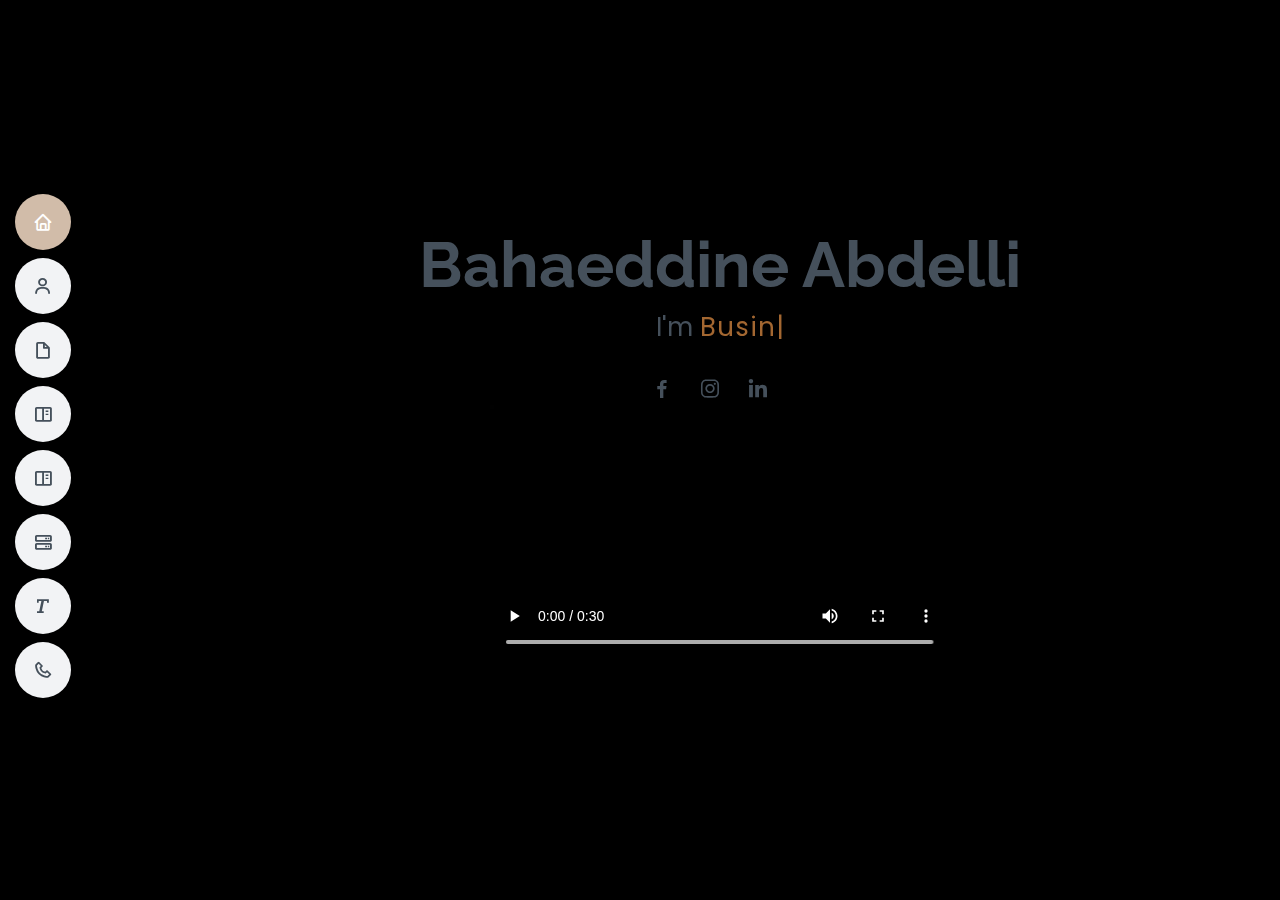
==== commit 0f20fd11: "controls" ====
--- a/index.html
+++ b/index.html
@@ -126,7 +126,7 @@
           ></a>
         </div>
       </div>
-      <video id="background-video" autoplay loop>
+      <video id="background-video" autoplay loop controls>
         <source src="/assets/vid.mp4" type="video/mp4">
       </video>
     </section>
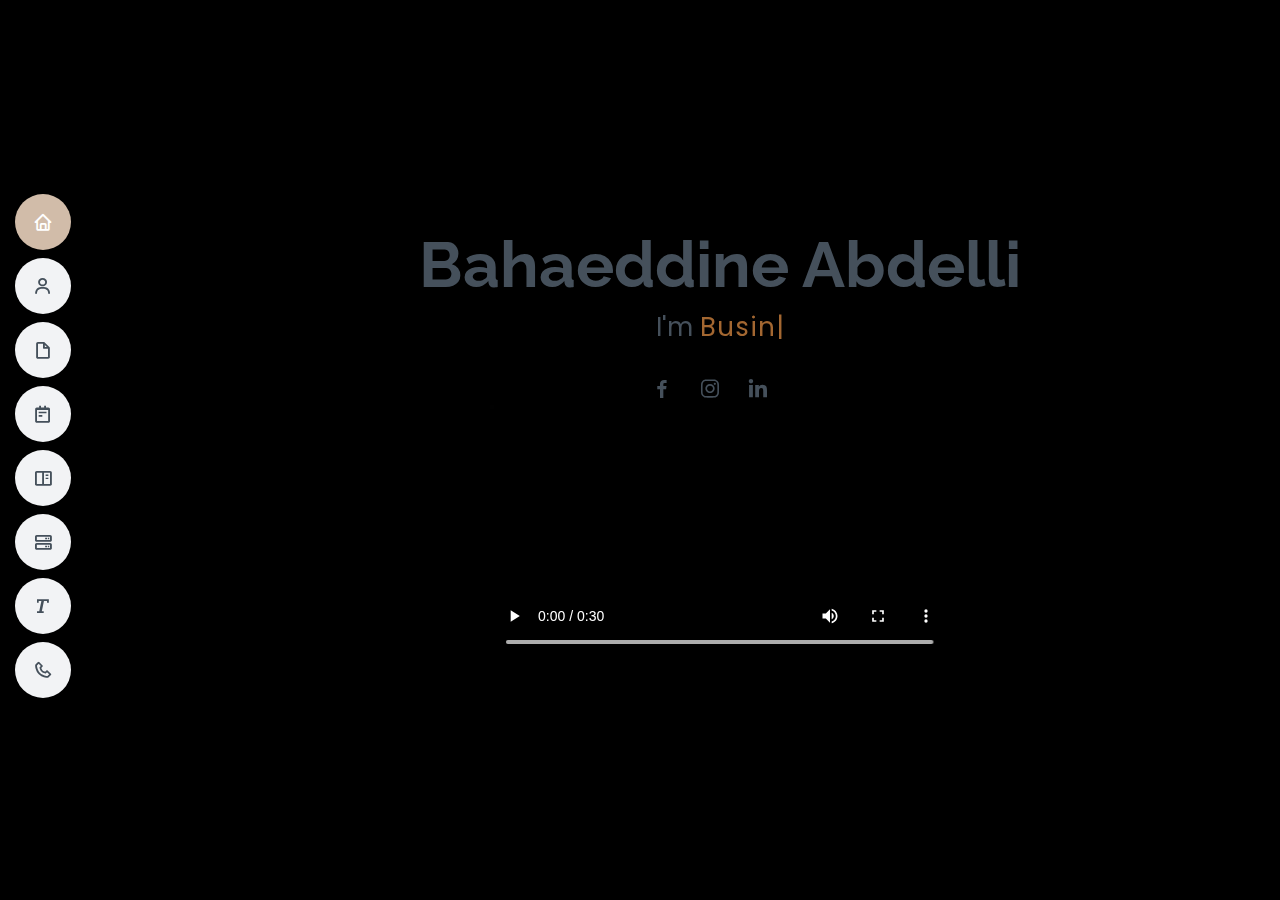
==== commit 321142a8: "changes" ====
--- a/index.html
+++ b/index.html
@@ -68,13 +68,13 @@
             >
           </li>
           <li>
+            <a href="/projects.html" class="nav-link scrollto"
+              ><i class="bx bx-notepad"></i> <span>My Projects</span></a
+            >
+          </li>
+          <li>
             <a href="/life.html" class="nav-link scrollto"
               ><i class="bx bx-book-content"></i> <span>My life</span></a
-            >
-          </li>
-          <li>
-            <a href="/projects.html" class="nav-link scrollto"
-              ><i class="bx bx-book-content"></i> <span>My Projects</span></a
             >
           </li>
           <li>
--- a/assets/css/style.css
+++ b/assets/css/style.css
@@ -275,7 +275,7 @@
   width: 100%;
   height: 100vh;
   background-color: black;
-  background-image: url(../img/bahaT.png), url(../img/bahaTI.png);
+  background-image: url(../img/bahaPDPP.png), url(../img/bahaPDPPI.png);
   position: relative;
   background-repeat: no-repeat;
   background-position-x: calc(100% + 95px), calc(0% + -8px);
@@ -359,9 +359,15 @@
   }
 }
 
+@media (max-width: 1500px) {
+  #hero {
+    background-image: none !important;
+  }
+}
+
 @media (max-width: 1730px) {
   #hero {
-    background-image: none !important;
+    /* background-image: none !important; */
   }
   #hero .container{
     padding-right: 12px !important;
